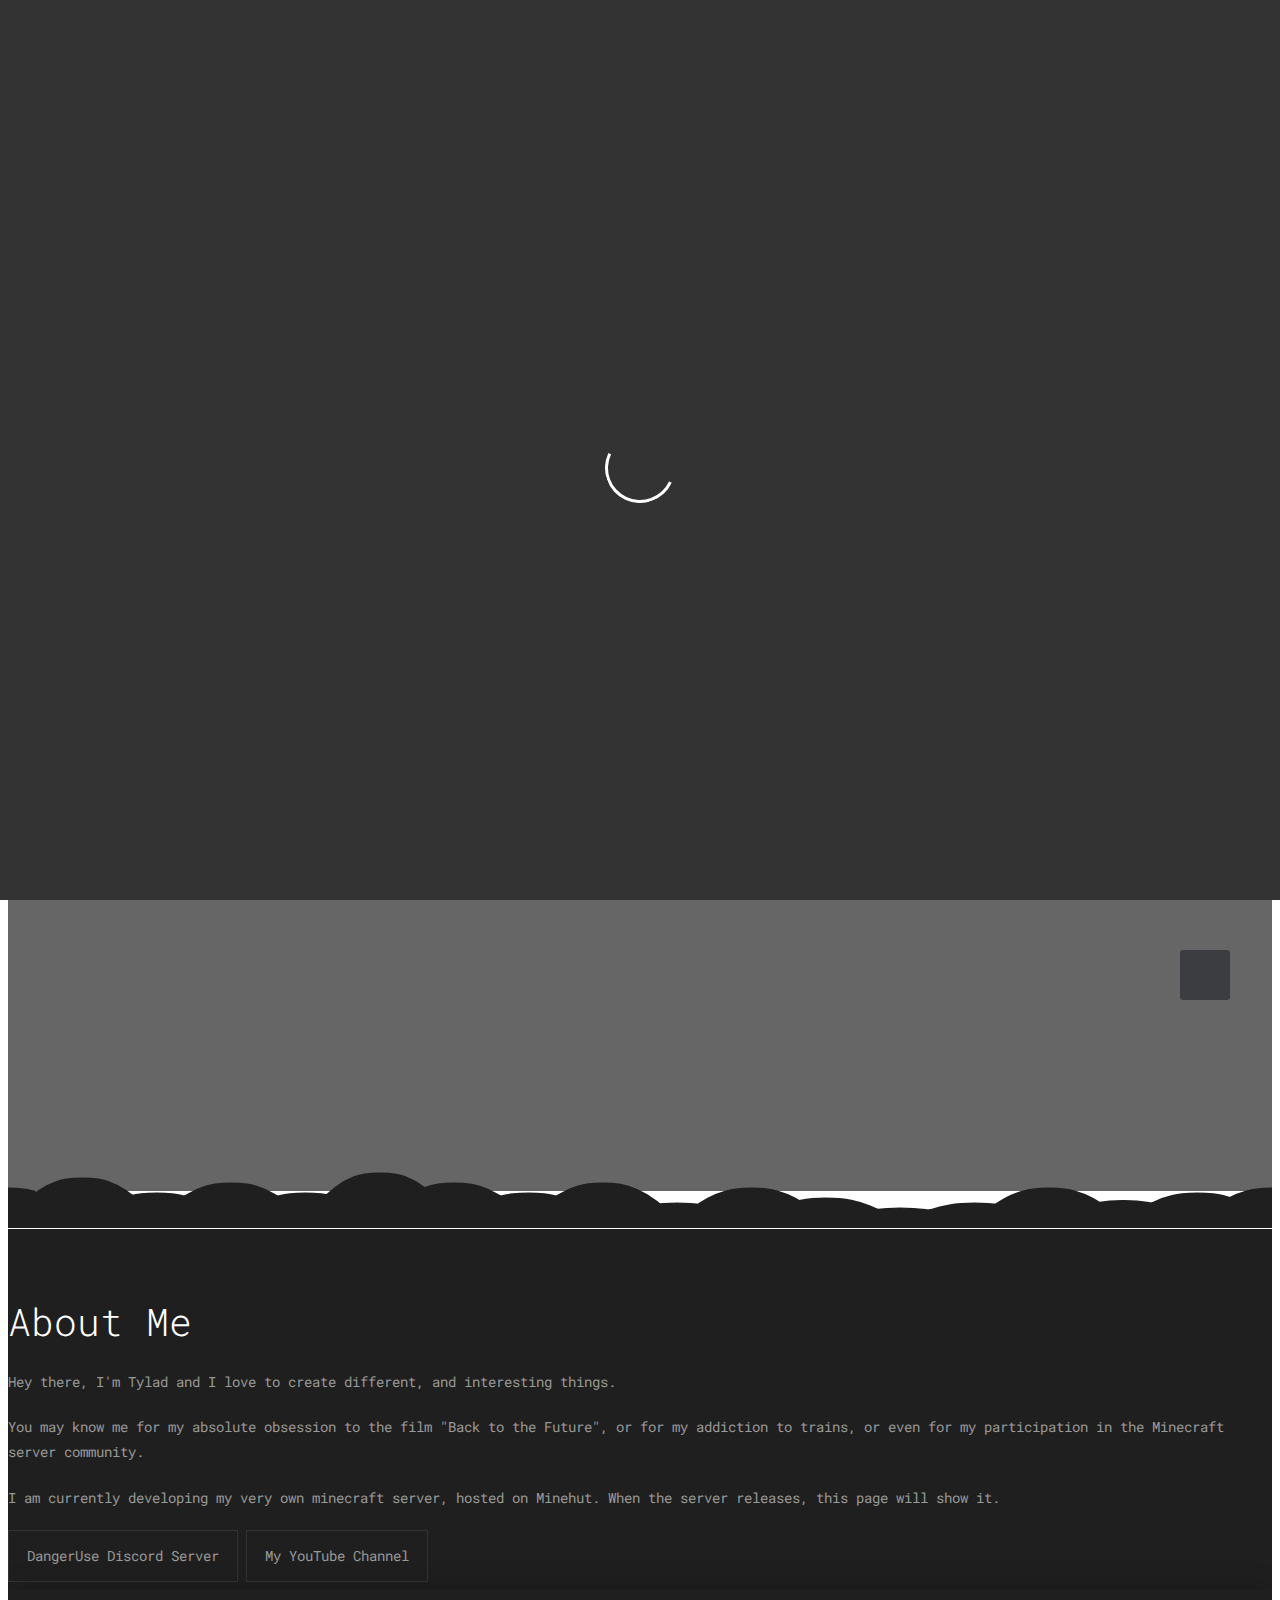
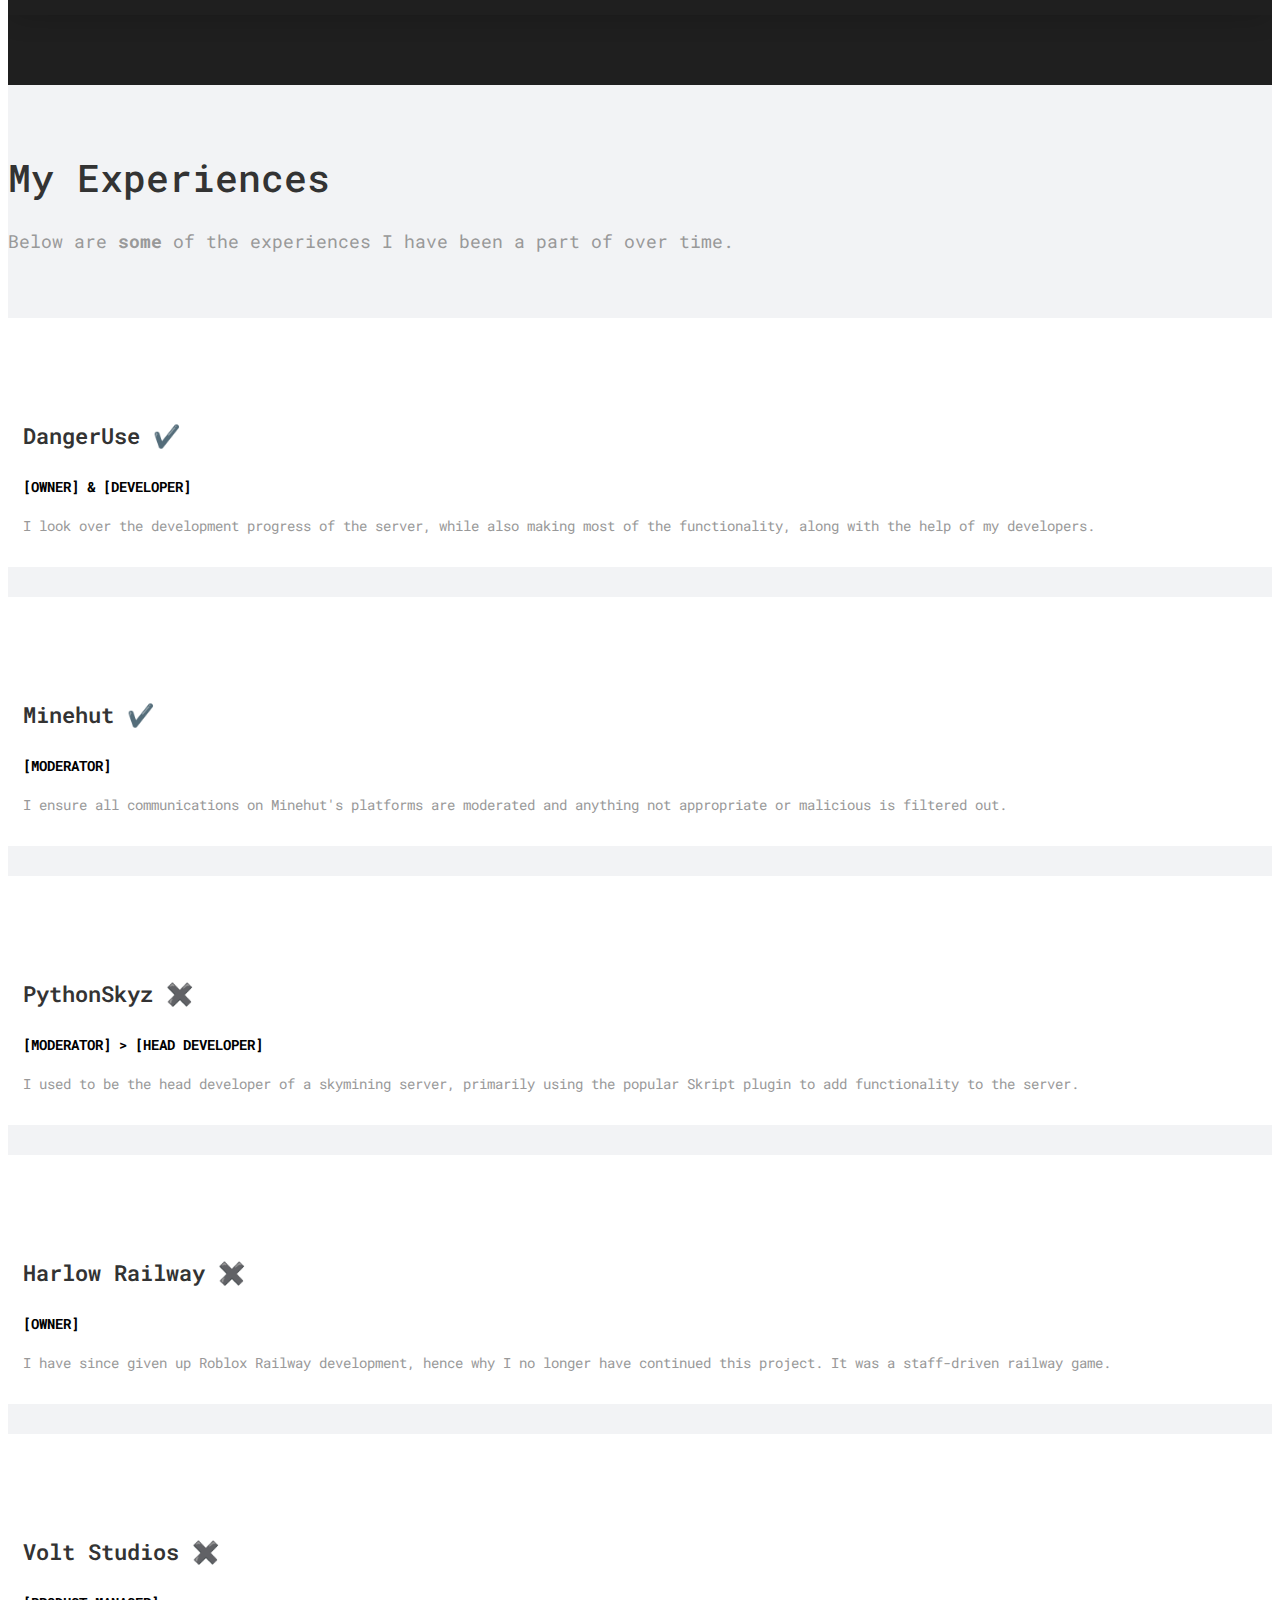
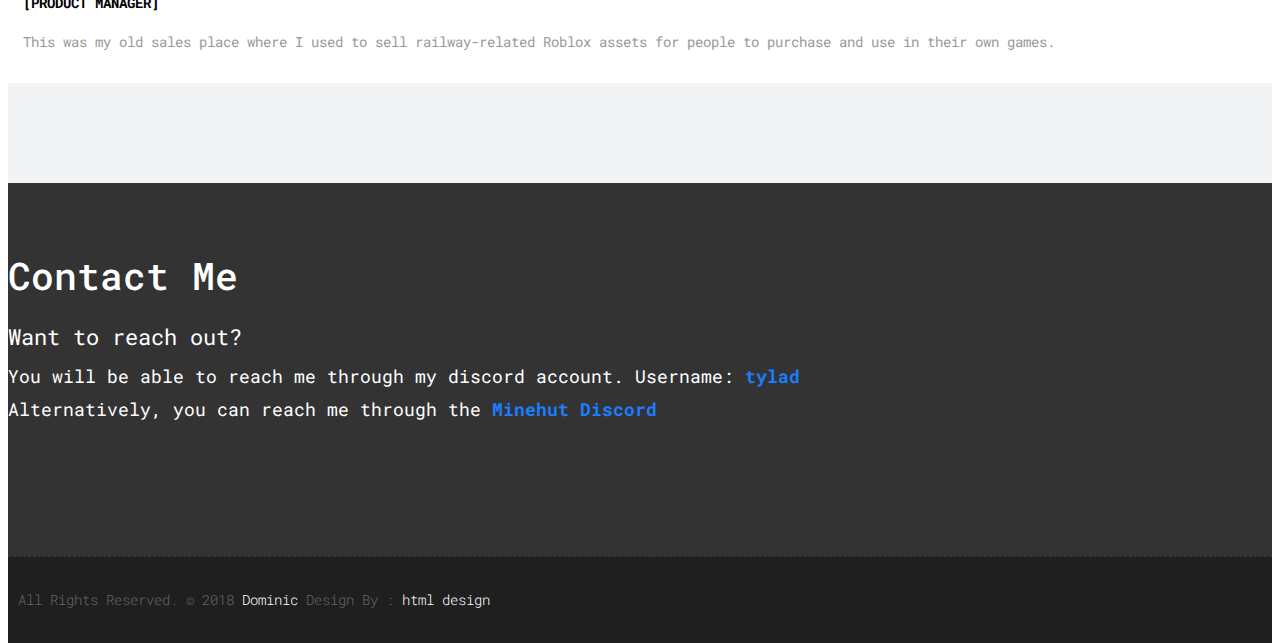
==== index.html @ 05f2e29e "Initial files" ====
<!DOCTYPE html>
<html lang="en">

    <!-- Basic -->
    <meta charset="utf-8">
    <meta http-equiv="X-UA-Compatible" content="IE=edge">   
   
    <!-- Mobile Metas -->
    <meta name="viewport" content="width=device-width, minimum-scale=1.0, maximum-scale=1.0, user-scalable=no">
 
     <!-- Site Metas -->
    <title>tylad.me</title>  
    <meta name="keywords" content="">
    <meta name="description" content="">
    <meta name="author" content="">

    <!-- Site Icons -->
    <link rel="shortcut icon" href="images/favicon.ico" type="image/x-icon" />
    <link rel="apple-touch-icon" href="images/apple-touch-icon.png">

    <!-- Bootstrap CSS -->
    <link rel="stylesheet" href="css/bootstrap.min.css">
    <!-- Site CSS -->
    <link rel="stylesheet" href="style.css">
    <!-- Responsive CSS -->
    <link rel="stylesheet" href="css/responsive.css">
    <!-- Custom CSS -->
    <link rel="stylesheet" href="css/custom.css">
	<script src="js/modernizr.js"></script> <!-- Modernizr -->

    <!--[if lt IE 9]>
      <script src="https://oss.maxcdn.com/libs/html5shiv/3.7.0/html5shiv.js"></script>
      <script src="https://oss.maxcdn.com/libs/respond.js/1.4.2/respond.min.js"></script>
    <![endif]-->

</head>
<body id="page-top" class="politics_version">

    <!-- LOADER -->
    <div id="preloader">
        <div id="main-ld">
			<div id="loader"></div>  
		</div>
    </div><!-- end loader -->
    <!-- END LOADER -->
	
    <!-- Navigation -->
    <nav class="navbar navbar-expand-lg navbar-dark fixed-top" id="mainNav">
      <div class="container">
        <a class="navbar-brand js-scroll-trigger" href="#page-top">
			<img class="img-fluid" src="images/logo.png" alt="" height="200" width="100"/>
		</a>
        <button class="navbar-toggler navbar-toggler-right" type="button" data-toggle="collapse" data-target="#navbarResponsive" aria-controls="navbarResponsive" aria-expanded="false" aria-label="Toggle navigation">
          Menu
          <i class="fa fa-bars"></i>
        </button>
        <div class="collapse navbar-collapse" id="navbarResponsive">
          <ul class="navbar-nav text-uppercase ml-auto">
            <li class="nav-item">
              <a class="nav-link js-scroll-trigger active" href="#home">Home</a>
            </li>
            <li class="nav-item">
              <a class="nav-link js-scroll-trigger" href="#about">About Me</a>
            </li>
            <li class="nav-item">
                <a class="nav-link js-scroll-trigger" href="#experiences">Experiences</a>
              </li>
          </ul>
        </div>
      </div>
    </nav>
	
	<section id="home" class="main-banner parallaxie" style="background: url('uploads/banner-01.png')">
		<div class="heading">
			<h1>my name is tylad</h1>
			<p>
                <span style="color: lightcoral;">[OWNER] - DangerUse</span>
                <span style="color: yellow;"><br>[MODERATOR] - Minehut</span>
            </p>
			<h3 class="cd-headline clip is-full-width">
				<span>I'm a </span>
				<span class="cd-words-wrapper">
					<b class="is-visible">Skript Developer</b>
					<b>Roblox Developer</b>
					<b>Graphic Designer</b>
				</span>
			</h3>
		</div>
	</section>

	<svg id="clouds" class="hidden-xs" xmlns="http://www.w3.org/2000/svg" version="1.1" width="100%" height="100" viewBox="0 0 85 100" preserveAspectRatio="none">
        <path d="M-5 100 Q 0 20 5 100 Z
            M0 100 Q 5 0 10 100
            M5 100 Q 10 30 15 100
            M10 100 Q 15 10 20 100
            M15 100 Q 20 30 25 100
            M20 100 Q 25 -10 30 100
            M25 100 Q 30 10 35 100
            M30 100 Q 35 30 40 100
            M35 100 Q 40 10 45 100
            M40 100 Q 45 50 50 100
            M45 100 Q 50 20 55 100
            M50 100 Q 55 40 60 100
            M55 100 Q 60 60 65 100
            M60 100 Q 65 50 70 100
            M65 100 Q 70 20 75 100
            M70 100 Q 75 45 80 100
            M75 100 Q 80 30 85 100
            M80 100 Q 85 20 90 100
            M85 100 Q 90 50 95 100
            M90 100 Q 95 25 100 100
            M95 100 Q 100 15 105 100 Z">
        </path>
    </svg>

    <div id="about" class="section wb">
        <div class="container">
            <div class="row">
                <div class="col-md-6">
                    <div class="message-box">                        
                        <h2 style="color: white;">About Me</h2>
                        <p>Hey there, I'm Tylad and I love to create different, and interesting things.</p>
						<p>You may know me for my absolute obsession to the film "Back to the Future", or for my addiction to trains, or even for my participation in the Minecraft server community.</p>
                        <p>I am currently developing my very own minecraft server, hosted on <a href="https://minehut.com/" target="_blank" style="color:#999;">Minehut</a>. When the server releases, this page will show it.</p>

                        <a href="https://discord.gg/zKbRmXbQv9" class="sim-btn btn-hover-new" data-text="discord.gg/zKbRmXbQv9"><span style="color: #999;">DangerUse Discord Server</span></a>
                        <a href="https://youtube.com/tylad" class="sim-btn btn-hover-new" data-text="youtube.com/tylad"><span style="color: #999;">My YouTube Channel</span></a>
                    </div><!-- end messagebox -->
                </div><!-- end col -->

                <div class="col-md-6">
                    <div class="right-box-pro wow fadeIn">
                        <img src="uploads/about_04.png" alt="" class="img-fluid img-rounded">
                    </div><!-- end media -->
                </div><!-- end col -->
            </div><!-- end row -->
        </div><!-- end container -->
    </div><!-- end section -->
	
    <div id="experiences" class="section lb">
        <div class="container">
            <div class="section-title text-left">
                <h3>My Experiences</h3>
                <p>Below are <b>some</b> of the experiences I have been a part of over time.</p>
            </div><!-- end title -->

            <div class="row">
				<div class="col-md-4">
                    <div class="services-inner-box">
                        <div class="ser-icon">
							<i class="flaticon-seo"></i>
						</div>
						<h2>DangerUse ✔️</h2>
						<p style="color: #000;"><b>[OWNER] & [DEVELOPER]</b></p>
                        <p>I look over the development progress of the server, while also making most of the functionality, along with the help of my developers.</p>
					</div>
                </div><!-- end col -->
                <div class="col-md-4">
                    <div class="services-inner-box">
						<div class="ser-icon">
							<i class="flaticon-discuss-issue"></i>
						</div>
						<h2>Minehut ✔️</h2>
						<p style="color: #000;"><b>[MODERATOR]</b></p>
                        <p>I ensure all communications on Minehut's platforms are moderated and anything not appropriate or malicious is filtered out.</p>
					</div>
                </div><!-- end col -->
				<div class="col-md-4">
                    <div class="services-inner-box">
						<div class="ser-icon">
							<i class="flaticon-process"></i>
						</div>
						<h2>PythonSkyz ✖️</h2>
						<p style="color: #000;"><b>[MODERATOR] > [HEAD DEVELOPER]</b></p>
                        <p>I used to be the head developer of a skymining server, primarily using the popular Skript plugin to add functionality to the server.</p>
					</div>
                </div><!-- end col -->
				<div class="col-md-4">
                    <div class="services-inner-box">
						<div class="ser-icon">
							<i class="flaticon-idea-1"></i>
						</div>
						<h2>Harlow Railway ✖️</h2>
						<p style="color: #000;"><b>[OWNER]</b></p>
                        <p>I have since given up Roblox Railway development, hence why I no longer have continued this project. It was a staff-driven railway game.</p>
					</div>
                </div><!-- end col -->
                <div class="col-md-4">
                    <div class="services-inner-box">
						<div class="ser-icon">
							<i class="flaticon-idea"></i>
						</div>
						<h2>Volt Studios ✖️</h2>
						<p style="color: #000;"><b>[PRODUCT MANAGER]</b></p>
                        <p>This was my old sales place where I used to sell railway-related Roblox assets for people to purchase and use in their own games.</p>
					</div>
                </div><!-- end col -->
            </div><!-- end row -->
        </div><!-- end container -->
    </div><!-- end section -->

    <div id="contact" class="section db">
        <div class="container">
            <div class="section-title text-left">
                <h3>Contact Me</h3>
                <h2 style="color: #fff;">Want to reach out?</h2>
                <p>
                    You will be able to reach me through my discord account. Username: <b style="color: #1c7eff;">tylad</b>
                    <br>Alternatively, you can reach me through the <a href="https://discord.gg/minehut" style="color: #1c7eff;"><b>Minehut Discord</b></a>
                </p>
            </div><!-- end title -->

            <!-- <div class="row">
                <div class="col-md-12">
                    <div class="contact_form">
                        <div id="message"></div>
                        <form id="contactForm" name="sentMessage" novalidate="novalidate">
							<div class="row">
								<div class="col-md-6">
									<div class="form-group">
										<input class="form-control" id="name" type="text" placeholder="Your Name" required="required" data-validation-required-message="Please enter your name.">
										<p class="help-block text-danger"></p>
									</div>
									<div class="form-group">
										<input class="form-control" id="email" type="email" placeholder="Your Email" required="required" data-validation-required-message="Please enter your email address.">
										<p class="help-block text-danger"></p>
									</div>
									<div class="form-group">
										<input class="form-control" id="phone" type="tel" placeholder="Your Phone" required="required" data-validation-required-message="Please enter your phone number.">
										<p class="help-block text-danger"></p>
									</div>
								</div>
								<div class="col-md-6">
									<div class="form-group">
										<textarea class="form-control" id="message" placeholder="Your Message" required="required" data-validation-required-message="Please enter a message."></textarea>
										<p class="help-block text-danger"></p>
									</div>
								</div>
								<div class="clearfix"></div>
								<div class="col-lg-12 text-center">
									<div id="success"></div>
									<button id="sendMessageButton" class="sim-btn btn-hover-new" data-text="Send Message" type="submit">Send Message</button>
								</div>
							</div>
						</form>
                    </div>
                </div>
            </div>end row -->
        </div><!-- end container -->
    </div><!-- end section -->

    <div class="copyrights">
        <div class="container">
            <div class="footer-distributed">
                <div class="footer-left">
                    <p class="footer-company-name">All Rights Reserved. &copy; 2018 <a href="#">Dominic</a> Design By : 
					<a href="https://html.design/">html design</a></p>
                </div>
            </div>
        </div><!-- end container -->
    </div><!-- end copyrights -->

    <a href="#" id="scroll-to-top" class="dmtop global-radius"><i class="fa fa-angle-up"></i></a>

    <!-- ALL JS FILES -->
    <script src="js/all.js"></script>
	<!-- Camera Slider -->
	<script src="js/jquery.mobile.customized.min.js"></script>
	<script src="js/jquery.easing.1.3.js"></script> 
	<script src="js/parallaxie.js"></script>
	<script src="js/headline.js"></script>
	<!-- Contact form JavaScript -->
    <script src="js/jqBootstrapValidation.js"></script>
    <script src="js/contact_me.js"></script>
    <!-- ALL PLUGINS -->
    <script src="js/custom.js"></script>
    <script src="js/jquery.vide.js"></script>

</body>
</html>
---- style.css ----
/*------------------------------------------------------------------
    Version: 1.0
-------------------------------------------------------------------*/

/*------------------------------------------------------------------
    IMPORT FONTS
-------------------------------------------------------------------*/

@import url('https://fonts.googleapis.com/css?family=Roboto+Mono:300,400,500,700');

/*------------------------------------------------------------------
    IMPORT FILES
-------------------------------------------------------------------*/

@import url(css/animate.css);
@import url(css/camera.css);
@import url(css/flaticon.css);
@import url(css/prettyPhoto.css);
@import url(css/owl.carousel.css);
@import url(css/font-awesome.min.css);

/*------------------------------------------------------------------
    SKELETON
-------------------------------------------------------------------*/

body {
    color: #999999;
    font-size: 14px;
    font-family: 'Roboto Mono', monospace;
    line-height: 1.80857;
}

html, body{
	height: 100%;
}

body.demos .section {
    background: url(images/bg.png) repeat top center #f2f3f5;
}

body.demos .section-title img {
    max-width: 280px;
    display: block;
    margin: 10px auto;
}

body.demos .service-widget h3 {
    border-bottom: 1px solid #ededed;
    font-size: 18px;
    padding: 20px 0;
    background-color: #ffffff;
}

body.demos .service-widget {
    margin: 0 0 30px;
    padding: 30px;
    background-color: #fff
}

body.demos .container-fluid {
    max-width: 1080px
}

a {
    color: #1f1f1f;
    text-decoration: none !important;
    outline: none !important;
    -webkit-transition: all .3s ease-in-out;
    -moz-transition: all .3s ease-in-out;
    -ms-transition: all .3s ease-in-out;
    -o-transition: all .3s ease-in-out;
    transition: all .3s ease-in-out;
}

h1,
h2,
h3,
h4,
h5,
h6 {
    letter-spacing: 0;
    font-weight: normal;
    position: relative;
    padding: 0 0 10px 0;
    font-weight: normal;
    line-height: 120% !important;
    color: #333333;
    margin: 0
}

h1 {
    font-size: 24px
}

h2 {
    font-size: 22px
}

h3 {
    font-size: 18px
}

h4 {
    font-size: 16px
}

h5 {
    font-size: 14px
}

h6 {
    font-size: 13px
}

h1 a,
h2 a,
h3 a,
h4 a,
h5 a,
h6 a {
    color: #212121;
    text-decoration: none!important;
    opacity: 1
}

h1 a:hover,
h2 a:hover,
h3 a:hover,
h4 a:hover,
h5 a:hover,
h6 a:hover {
    opacity: .8
}

a {
    color: #222222;
    text-decoration: none;
    outline: none;
}

a,
.btn {
    text-decoration: none !important;
    outline: none !important;
    -webkit-transition: all .3s ease-in-out;
    -moz-transition: all .3s ease-in-out;
    -ms-transition: all .3s ease-in-out;
    -o-transition: all .3s ease-in-out;
    transition: all .3s ease-in-out;
}

.btn-custom {
    margin-top: 20px;
    background-color: transparent !important;
    border: 2px solid #ddd;
    padding: 12px 40px;
    font-size: 16px;
}

.lead {
    font-size: 18px;
    line-height: 30px;
    color: #767676;
    margin: 0;
    padding: 0;
}

blockquote {
    margin: 20px 0 20px;
    padding: 30px;
}

ul, li, ol{
	margin: 0px;
	list-style: none;
	padding: 0px;
}


/*------------------------------------------------------------------
    WP CORE
-------------------------------------------------------------------*/

.first {
    clear: both
}

.last {
    margin-right: 0
}

.alignnone {
    margin: 5px 20px 20px 0;
}

.aligncenter,
div.aligncenter {
    display: block;
    margin: 5px auto 5px auto;
}

.alignright {
    float: right;
    margin: 10px 0 20px 20px;
}

.alignleft {
    float: left;
    margin: 10px 20px 20px 0;
}

a img.alignright {
    float: right;
    margin: 10px 0 20px 20px;
}

a img.alignnone {
    margin: 10px 20px 20px 0;
}

a img.alignleft {
    float: left;
    margin: 10px 20px 20px 0;
}

a img.aligncenter {
    display: block;
    margin-left: auto;
    margin-right: auto
}

.wp-caption {
    background: #fff;
    border: 1px solid #f0f0f0;
    max-width: 96%;
    /* Image does not overflow the content area */
    padding: 5px 3px 10px;
    text-align: center;
}

.wp-caption.alignnone {
    margin: 5px 20px 20px 0;
}

.wp-caption.alignleft {
    margin: 5px 20px 20px 0;
}

.wp-caption.alignright {
    margin: 5px 0 20px 20px;
}

.wp-caption img {
    border: 0 none;
    height: auto;
    margin: 0;
    max-width: 98.5%;
    padding: 0;
    width: auto;
}

.wp-caption p.wp-caption-text {
    font-size: 11px;
    line-height: 17px;
    margin: 0;
    padding: 0 4px 5px;
}


/* Text meant only for screen readers. */

.screen-reader-text {
    clip: rect(1px, 1px, 1px, 1px);
    position: absolute !important;
    height: 1px;
    width: 1px;
    overflow: hidden;
}

.screen-reader-text:focus {
    background-color: #f1f1f1;
    border-radius: 3px;
    box-shadow: 0 0 2px 2px rgba(0, 0, 0, 0.6);
    clip: auto !important;
    color: #21759b;
    display: block;
    font-size: 14px;
    font-size: 0.875rem;
    font-weight: bold;
    height: auto;
    left: 5px;
    line-height: normal;
    padding: 15px 23px 14px;
    text-decoration: none;
    top: 5px;
    width: auto;
    z-index: 100000;
    /* Above WP toolbar. */
}


/*------------------------------------------------------------------
    HEADER
-------------------------------------------------------------------*/

.navbar-dark{
	
}

.navbar-dark .navbar-nav .nav-link{
	color: #ffffff;
	letter-spacing: 1px;
	font-size: 14px;
	position: relative;
}
.navbar-dark .navbar-nav .nav-link:hover{
	color: #ffffff;
}
.navbar-dark .navbar-nav .nav-link.active{
	font-weight: 600;
}
.navbar-dark .navbar-nav .nav-link::after {
    content: '';
    width: 0;
    height: 3px;
    background: #ffffff;
    position: absolute;
    bottom: 0;
    left: 0;
	right: 0;
	text-align: center;
	margin: 0 auto;
    border-radius: 0px;
    -webkit-transition: all .5s;
    transition: all .5s;
    z-index: -1;
}
.navbar-dark .navbar-nav .nav-link.active::after {
	width: 50%;
}

/*------------------------------------------------------------------
    SECTIONS
-------------------------------------------------------------------*/

.main-banner{
	height: 100%;
	position: relative;
}

.main-banner{
	display: table;
    width: 100%;
	text-align: center;
}
.main-banner::after {
    content: " ";
    position: absolute;
    top: 0;
    bottom: 0;
    left: 0;
    right: 0;
    background-color: #000;
    z-index: 0;
    opacity: .6;
}
.heading{
	color: #fff;
	display: table-cell;
	vertical-align: middle;
	position: relative;
	z-index: 1;
}
.heading h1{
	color: #ffffff;
	font-weight: 700;
	font-size: 62px;
	text-transform: uppercase;
}
.heading p{
	font-size: 18px;
	padding: 20px 0px;
}

.heading h3{
	color: ffffff;
}

.cd-words-wrapper {
  display: inline-block;
  position: relative;
  text-align: left;
}
.cd-words-wrapper b {
  display: inline-block;
  position: absolute;
  white-space: nowrap;
  left: 0;
  top: 0;
}
.cd-words-wrapper b.is-visible {
  position: relative;
}
.no-js .cd-words-wrapper b {
  opacity: 0;
}
.no-js .cd-words-wrapper b.is-visible {
  opacity: 1;
}

/* -------------------------------- 

xclip 

-------------------------------- */
.cd-headline.clip span {
  display: inline-block;
  padding: .2em 0;
  color: #ffffff;
  font-size: 30px;
}
.cd-headline.clip span b{
	text-transform: uppercase;
}
.cd-headline.clip .cd-words-wrapper {
  overflow: hidden;
  vertical-align: top;
}
.cd-headline.clip .cd-words-wrapper::after {
  /* line */
  content: '';
  position: absolute;
  top: 0;
  right: 0;
  width: 2px;
  height: 100%;
  background-color: #aebcb9;
}
.cd-headline.clip b {
  opacity: 0;
}
.cd-headline.clip b.is-visible {
  opacity: 1;
}


#mainNav.navbar-shrink {
    padding-top: 10px;
    padding-bottom: 10px;
    background-color: #333333;
}

#about{
    margin-top: -0.5%;
}

#clouds{
	margin-top: -5%;
	position: relative;
	z-index: 1;
}
#clouds path {
    fill: #1f1f1f;
    bottom: -10px;
    overflow: hidden;
    stroke: #1f1f1f;
}

.section {
    display: block;
    position: relative;
    overflow: hidden;
    padding: 70px 0;
}

.noover {
    overflow: visible;
}

.noover .btn-dark {
    border: 0 !important;
}

.nopad {
    padding: 0;
}

.nopadtop {
    padding-top: 0;
}

.section.wb {
    background-color: #1f1f1f;
}

.section.lb {
    background-color: #f2f3f5;
}

.section.db {
    background-color: #111111;
}

.section.color1 {
    background-color: #448AFF;
}

.first-section {
    display: block;
    position: relative;
    overflow: hidden;
    padding: 16em 0 13em;
}

.first-section h2 {
    color: #ffffff;
    font-size: 68px;
    font-weight: 300;
    text-transform: capitalize;
    display: block;
    margin: 0;
    padding: 0 0 30px;
    position: relative;
}

.first-section .lead {
    font-size: 21px;
    font-weight: 300;
    padding: 0 0 40px;
    margin: 0;
    line-height: inherit;
    color: #ffffff;
}

.macbookright {
    width: 980px;
    position: absolute;
    right: -15%;
    bottom: -6%;
}

.section-title {
    display: block;
    position: relative;
    margin-bottom: 60px;
}

.section-title p {
    color: #999;
    font-weight: 400;
    font-size: 18px;
    line-height: 33px;
    margin: 0;
}

.section-title h3 {
    font-size: 38px;
    font-weight: 500;
    line-height: 62px;
    margin: 0 0 25px;
    padding: 0;
    text-transform: none;
}

.section.colorsection p,
.section.colorsection h3,
.section.db h3 {
    color: #ffffff;
}



.btn-hover-new{
	color: #333333;
	-webkit-transition: all 0.5s;
	-moz-transition: all 0.5s;
	-o-transition: all 0.5s;
	transition: all 0.5s;
	position: relative;
	border: 1px solid #333333;
	overflow: hidden;
	padding: 0px 18px;
	display: inline-block;
}

.sim-btn{
	line-height: 50px;
	height: 50px;
	text-align: center;
	margin-right: auto;
	margin-left: auto;
	margin-top: 0px;
	cursor: pointer;
}

.btn-hover-new::after {
    content: attr(data-text);
    position: absolute;
    width: 100%;
    height: 100%;
    top: 0;
    left: 0;
    opacity: 0;
    -webkit-transform: translate(-30%, 0);
    transform: translate(-30%, 0);
    -webkit-transition: all 0.3s;
    -moz-transition: all 0.3s;
    -o-transition: all 0.3s;
    transition: all 0.3s;
}

.btn-hover-new span {
    -webkit-transition: all 0.3s;
    -moz-transition: all 0.3s;
    -o-transition: all 0.3s;
    transition: all 0.3s;
}

.btn-hover-new:hover{
	color: #ffffff;
	background-color: #333333;
}
.btn-hover-new:hover > span {
    opacity: 0;
    -webkit-transform: translate(0px,40px);
    transform: translate(0px,40px);
}
.btn-hover-new:hover::after {
    opacity: 1;
    -webkit-transform: translate(0, 0);
    transform: translate(0, 0);
}




.right-box-pro{
	position: relative;
	-webkit-box-shadow: 0px 0px 30px -4px rgba(0, 0, 0, 0.3);
	box-shadow: 0px 0px 30px -4px rgba(0, 0, 0, 0.3);
}
.right-box-pro img{
	position: relative;
	z-index: 2;
}
.right-box-pro::before {
    content: "";
    background: url(images/country-quilt-dark.png);
    width: 100%;
    height: 100%;
    position: absolute;
    bottom: -20px;
    right: -20px;
    z-index: 0;
}



.services-inner-box{
	padding: 15px;
	background: #ffffff;
	margin-bottom: 30px;
}
.ser-icon{
	width: 90px;
	height: 90px;
	text-align: center;
	line-height: 90px;
}
.ser-icon i{
	font-size: 50px;
	color: #333333;
}
.services-inner-box h2{
	font-size: 22px;
	font-weight: 600;
}


/*------------------------------------------------------------------
    PORTFOLIO
-------------------------------------------------------------------*/

.item-h2,
.item-h1 {
    height: 100% !important;
    height: auto !important;
}

.isotope-item {
    z-index: 2;
    padding: 0;
}

.isotope-hidden.isotope-item {
    pointer-events: none;
    z-index: 1;
}

.isotope,
.isotope .isotope-item {
    /* change duration value to whatever you like */
    -webkit-transition-duration: 0.8s;
    -moz-transition-duration: 0.8s;
    transition-duration: 0.8s;
}

.isotope {
    -webkit-transition-property: height, width;
    -moz-transition-property: height, width;
    transition-property: height, width;
}

.isotope .isotope-item {
    -webkit-transition-property: -webkit-transform, opacity;
    -moz-transition-property: -moz-transform, opacity;
    transition-property: transform, opacity;
}

.portfolio-filter ul {
    padding: 0;
    z-index: 2;
    display: block;
    position: relative;
    margin: 0;
}

.portfolio-filter ul li {
    border-radius: 0;
    display: inline-block;
    margin: 0 5px 0 0;
    text-decoration: none;
    text-transform: uppercase;
    vertical-align: middle;
}

.portfolio-filter ul li:last-child:after {
    content: "";
}

.portfolio-filter ul li .btn-dark {
    box-shadow: none;
    background-color: transparent;
    border: 1px solid #e6e7e6 !important;
    color: #1f1f1f;
    font-weight: 400;
    font-size: 13px;
    padding: 10px 30px;
}

.da-thumbs {
    list-style: none;
    position: relative;
    padding: 0;
}

.da-thumbs .pitem {
    margin: 0;
    padding: 15px;
    position: relative;
}

.da-thumbs .pitem a,
.da-thumbs .pitem a img {
    display: block;
    position: relative;
}

.da-thumbs .pitem a {
    overflow: hidden;
}

.da-thumbs .pitem a div {
    position: absolute;
    background-color: rgba(0, 0, 0, 0.8);
    width: 100%;
    height: 100%;
}

.da-thumbs .pitem a div h3 {
    display: block;
    color: #ffffff;
    font-size: 20px;
    padding: 30px 15px;
    text-transform: capitalize;
    font-weight: normal;
}

.da-thumbs .pitem a div h3 small {
    display: block;
    color: #ffffff;
    margin-top: 5px;
    font-size: 13px;
    font-weight: 300;
}

.da-thumbs .pitem a div i {
    background-color: #1f1f1f;
    position: absolute;
    color: #ffffff !important;
    bottom: 0;
    font-size: 15px;
    z-index: 12;
    right: 0;
    width: 40px;
    height: 40px;
    line-height: 40px;
    text-align: center;
}


/*------------------------------------------------------------------
    TESTIMONIALS
-------------------------------------------------------------------*/

.logos img {
    margin: auto;
    display: block;
    text-align: center;
    width: 100%;
    opacity: 0.3;
}

.logos img:hover {
    opacity: 0.5;
}

.desc h3 i {
    color: #cccccc;
    font-size: 37px;
    vertical-align: middle;
    margin-right: 12px;
}

.desc {
    padding: 30px;
    position: relative;
    background: #000;
    border: 1px solid #111111;
}

.testi-meta {
    display: block;
    margin-top: 20px;
}

.testimonial h4 {
    font-size: 18px;
    color: #333333;
    padding: 13px 0 0;
}

.testimonial img {
    max-width: 55px;
}

.testimonial small {
    margin-top: 7px;
    font-size: 16px;
    display: block;
}

.testimonial {
    background-color: transparent;
}

.testimonial h3 {
    padding: 0 0 10px;
    font-size: 20px;
    font-weight: 600;
	color: #ffffff;
}

.testimonial small,
.testimonial .lead {
    background-color: transparent;
    color: #aaa;
    display: block;
    font-size: 16px;
    font-style: normal;
    line-height: 30px;
    margin: 0;
    padding: 0;
    position: relative;
}

.testimonial p:after {
    display: none;
}


/*------------------------------------------------------------------
    PRICING TABLES
-------------------------------------------------------------------*/

.pricing-table {
    margin: 50px 0 0 0;
    background: #fff;
    box-shadow: 0 5px 14px rgba(0, 0, 0, 0.1);
}

.pricing-table i {
    width: 30px;
    color: #c2c2c2;
    display: inline-block;
    margin-right: 10px;
    padding-right: 5px;
    border-right: 1px solid #ececec;
}

.pricing-table .btn-dark {
    padding: 10px 24px;
    font-size: 15px;
}

.pricing-table strong {
    font-weight: 600;
    margin-right: 6px;
    color: #1f1f1f;
}

.pricing-table-header {
    padding: 30px 0 25px 0;
    background: #ffffff;
}

.pricing-table-header h2 {
    font-size: 31px;
    margin: 0;
    padding: 0;
    font-weight: 300;
}

.pricing-table-header h3 {
    font-size: 15px;
    font-weight: 600;
    color: #aaaaaa;
    margin-top: 10px;
    text-transform: uppercase;
}

.pricing-table-space {
    height: 10px;
}

.pricing-table-text {
    margin: 15px 30px 0 30px;
    padding: 0 10px 15px 10px;
    border-bottom: 1px solid #ececec;
    font-weight: 300;
    line-height: 30px;
    color: #c2c2c2;
    font-size: 16px;
}

.pricing-table-text p {
    font-weight: 400;
}

.pricing-table-features {
    margin: 15px 30px 0 30px;
    padding: 0 10px 15px 30px;
    border-bottom: 1px solid #ececec;
    text-align: left;
    line-height: 30px;
    font-size: 16px;
    color: #c2c2c2;
}

.pricing-table-highlighted h3,
.pricing-table-highlighted h2 {
    color: #ffffff !important;
}

.pricing-table-sign-up {
    margin-top: 25px;
    padding-bottom: 30px;
}


/* Highlighted table */

.pricing-table-highlighted {
    margin-top: 0;
}

.m130 {
    margin-top: 130px;
}

.nav-pills {
    border: 1px solid #e1e1e1;
}

.nav-pills > li {
    width: 50%;
    padding: 10px;
    float: left;
    margin: 0 !important;
}

.nav-pills > li > a {
    margin: 0!important;
    text-align: center;
    background-color: #f4f4f4;
}


/*------------------------------------------------------------------
    ICON BOXES
-------------------------------------------------------------------*/

.icon-wrapper {
    position: relative;
    cursor: pointer;
    display: block;
    z-index: 1;
}

.icon-wrapper i {
    width: 75px;
    height: 75px;
    text-align: center;
    line-height: 75px;
    font-size: 28px;
    background-color: #f2f3f5;
    color: #1f1f1f;
    margin-top: 0;
}

.small-icons.icon-wrapper:hover i,
.small-icons.icon-wrapper:hover i:hover,
.small-icons.icon-wrapper i {
    width: auto !important;
    height: auto !important;
    line-height: 1 !important;
    padding: 0 !important;
    color: #e3e3e3 !important;
    background-color: transparent !important;
    background: none !important;
    margin-right: 10px !important;
    vertical-align: middle;
    font-size: 24px !important;
}

.small-icons.icon-wrapper h3 {
    font-size: 18px;
    padding-bottom: 5px;
}

.small-icons.icon-wrapper p {
    padding: 0;
    margin: 0;
}

.icon-wrapper h3 {
    font-size: 21px;
    padding: 0 0 15px;
    margin: 0;
}

.icon-wrapper p {
    margin-bottom: 0;
    padding-left: 95px;
}

.icon-wrapper p small {
    display: block;
    color: #999;
    margin-top: 10px;
    text-transform: none;
    font-weight: 600;
    font-size: 16px;
}

.icon-wrapper p small:after {
    content: "\f105";
    font-family: FontAwesome;
    margin-left: 5px;
    font-size: 11px;
}


/*------------------------------------------------------------------
    MESSAGE BOXES
-------------------------------------------------------------------*/

.event_dit{
	margin-top: 20px;
}
.event_dit ul {
	float: left;
	width: 100%;
	padding-bottom: 15px;
	margin-bottom: 0px;
	position: relative;
	line-height: 12px;
}
.event_dit ul li{
	float: left;
	position: relative;
}

.event_dit ul li a{
	padding: 0px 5px;
	font-size: 14px;
	line-height: 25px;
	transition: all 0.3s ease-in-out;
	-webkit-transition: all 0.3s ease-in-out;
	-moz-transition: all 0.3s ease-in-out;
	-o-transition: all 0.3s ease-in-out;
	-moz-transition: all 0.3s ease-in-out;
}

.event_dit ul li a:hover{
	color: #333333;
}

.service-widget h3 {
    font-size: 21px;
    color: #ffffff;
    padding: 20px 0 12px;
    margin: 0;
}

.participate-wrap figure{
	overflow: hidden;
	position: relative;
}
.participate-wrap figure::before{
	background-color: #333333;
	content: "";
	position: absolute;
	border-radius: 100%;
	top: 0px;
	left: 0px;
	right: 0px;
	bottom: 0px;
	margin: auto;
	width: 0px;
	height: 0px;
	opacity: 0.7;
	transition: all 0.3s ease-in-out;
	-webkit-transition: all 0.3s ease-in-out;
	-moz-transition: all 0.3s ease-in-out;
	-o-transition: all 0.3s ease-in-out;
	-moz-transition: all 0.3s ease-in-out;
}

.participate-wrap figure figcaption{
	position: absolute;
	width: 100%;
	top: 0px;
	text-align: center;
	margin-top: -20px;
	opacity: 0;
	transition: all 0.3s ease-in-out;
	-webkit-transition: all 0.3s ease-in-out;
	-moz-transition: all 0.3s ease-in-out;
	-o-transition: all 0.3s ease-in-out;
	-moz-transition: all 0.3s ease-in-out;
}

.participate-wrap figure figcaption .global-radius{
	background: #ffffff;
	width: 38px;
	height: 38px;
	display: inline-block;
	text-align: center;
	line-height: 38px;
}

.participate-wrap:hover figure::before{
	width: 100%;
	height: 100%;
	border-radius: 0px;
}

.participate-wrap:hover figure figcaption {
	top: 50%;
	opacity: 1;
}

.service-widget h3 a,
.section.wb .service-widget h3,
.section.lb .service-widget h3 {
    color: #1f1f1f;
}

.service-widget p {
    margin-bottom: 0;
    padding-bottom: 0;
}

.message-box h4 {
    text-transform: uppercase;
    padding: 0;
    margin: 0 0 5px;
    font-weight: 600;
    letter-spacing: 0.5px;
    font-size: 15px;
    color: #999;
}

.message-box h2 {
    font-size: 38px;
    font-weight: 300;
    padding: 0 0 10px;
    margin: 0;
    line-height: 62px;
    margin-top: 0;
    text-transform: none;
}

.message-box p {
    margin-bottom: 20px;
}

.message-box .lead {
    padding-top: 10px;
	font-size: 16px;
	font-style: italic;
	color: #999;
	padding-bottom: 10px;
	padding-left: 15px;
}

.post-media {
    position: relative;
}

.post-media img {
    width: 100%;
}

.post-media_pp{
	overflow: hidden;
	position: relative;
}

.service-widget{
	margin-bottom: 30px;
}

.hover-up{
	background: #076799;
}

.service-widget .post-media_pp .hover-up{
	padding: 30px;
	position: absolute;
	left: 110%;
	width: 100%;
	top: 0;
	height: 100%;
	transition: all .35s ease-in-out;
	opacity: 0;
}
.service-widget .post-media_pp:hover .hover-up{
	opacity: 1;
	left: 0;
}

.section.wb .hover-up h3{
	font-size: 32px;
	color: #ffffff;
}

.section.wb .hover-up p{
	color: #cccccc;
}

.playbutton {
    position: absolute;
    color: #ffffff !important;
    top: 40%;
    font-size: 60px;
    z-index: 12;
    left: 0;
    right: 0;
    text-align: center;
    margin: -20px auto;
}

.hoverbutton {
    background-color: #333333;
    position: absolute;
    color: #ffffff !important;
    top: 70%;
    font-size: 21px;
    z-index: 12;
    left: 0;
    opacity: 0;
    right: 0;
    width: 50px;
    height: 50px;
    line-height: 50px;
    text-align: center;
    margin: -20px auto;
}

.service-widget:hover .hoverbutton {
    opacity: 1;
}

hr.hr1 {
    position: relative;
    margin: 60px 0;
    border: 1px dashed #f2f3f5;
}

hr.hr2 {
    position: relative;
    margin: 17px 0;
    border: 1px dashed #f2f3f5;
}

hr.hr3 {
    position: relative;
    margin: 25px 0 30px 0;
    border: 1px dashed #f2f3f5;
}

hr.invis {
    border-color: transparent;
}

hr.invis1 {
    margin: 10px 0;
    border-color: transparent;
}

.section.parallax hr.hr1 {
    border-color: rgba(255, 255, 255, 0.1);
}

.sep1 {
    display: block;
    position: absolute;
    content: '';
    width: 40px;
    height: 40px;
    bottom: -20px;
    left: 50%;
    margin-left: -14px;
    background-color: #1f1f1f;
    -ms-transform: rotate(45deg);
    -webkit-transform: rotate(45deg);
    transform: rotate(45deg);
    z-index: 1;
}

.sep2 {
    display: block;
    position: absolute;
    content: '';
    width: 40px;
    height: 40px;
    top: -20px;
    left: 50%;
    margin-left: -14px;
    background-color: #1f1f1f;
    -ms-transform: rotate(45deg);
    -webkit-transform: rotate(45deg);
    transform: rotate(45deg);
    z-index: 1;
}


/* Divider Styles */

.divider-wrapper {
    width: 100%;
    box-shadow: 0 5px 14px rgba(0, 0, 0, 0.1);
    height: 540px;
    margin: 0 auto;
    position: relative;
}

.divider-wrapper:hover {
    cursor: none;
}

.divider-bar {
    position: absolute;
    width: 10px;
    left: 50%;
    top: -10px;
    bottom: -15px;
}

.code-wrapper {
    border: 1px solid #ffffff;
    display: block;
    overflow: hidden;
    width: 100%;
    height: 100%;
    position: relative;
    background: url("uploads/code.jpg") no-repeat;
}

.design-wrapper {
    overflow: hidden;
    position: absolute;
    top: 0;
    left: 0;
    right: 0;
    bottom: 0;
    -webkit-transform: translateX(50%);
    transform: translateX(50%);
}

.design-image {
    display: block;
    width: 100%;
    height: 100%;
    position: relative;
    -webkit-transform: translateX(-50%);
    transform: translateX(-50%);
    background: url("uploads/design.jpg") no-repeat;
}

.filter-button-group{
	border: 1px solid #e4e4e4;
	border-radius: 0px;
	margin: 10px 0px;
	display: inline-block;
}

.filter-button-group button.active{
	background: #333333;
	color: #fff;
	box-shadow: 2px 20px 45px 5px rgba(0,0,0,.2);	
}

.filter-button-group button{
	color: #333;
	letter-spacing: 1px;
	text-transform: uppercase;
	font-weight: 600;
	font-size: 14px;
	cursor: pointer;
	background: #fff;
	padding: 12px 40px;
	border: none;
	border-radius: 0px;
}


.gallery-single{
	margin: 30px 15px;;
}

.gallery-single {
	position: relative;
	overflow: hidden;
	-webkit-box-shadow: 0 0 10px #ccc;
	box-shadow: 0 0 10px #ccc;
}

.gallery-list .img-overlay {
    position: absolute;
    top: 10px;
    left: 10px;
    right: 10px;
    bottom: 10px;
    background: rgba(51, 51, 51, 0.80);
    color: #35424C;
    opacity: 0;
    -webkit-transition: all .5s;
    transition: all .5s;
    z-index: 2;
    -webkit-transform: translateY(10px);
    transform: translateY(10px);
}

.gallery-list .gallery-single:hover .img-overlay {
    opacity: 1;
    -webkit-transform: translateY(0);
    transform: translateY(0);
}

.gallery-list .gallery-single:hover .img-overlay .hoverbutton{
	opacity: 1;
	top: 50%;
}


.post-box .date{
	display: inline-block;
	position: absolute;
	top: 15px;
	right: 15px;
	background: #333333;
	color: #fff;
	padding: 10px 15px;
	text-align: center;
}

.post-thumb{
	position: relative;
}

.post-box{
	-webkit-box-shadow: 0px 5px 35px 0px rgba(148, 146, 245, 0.15);
	box-shadow: 0px 5px 35px 0px rgba(148, 146, 245, 0.15);
	background: #ffffff;
}

.post-box:hover .post-thumb::before{
	opacity: .6;
	-webkit-transform: translateY(0);
	transform: translateY(0);
}


.post-box .post-thumb::before{
	content: "";
	position: absolute;
	top: 0;
	right: 0;
	bottom: 0;
	left: 0;
	background-color: rgba(51, 51, 51, 0.80);
	opacity: 0;
	-webkit-transition: all .5s;
	transition: all .5s;
	-webkit-transform: translateY(10px);
	transform: translateY(10px);
}

.post-info{
	padding: 0px 15px 40px 15px;
	background: #ffffff;
	text-align: left;
	margin-top: 40px;
}

.post-info p{
	margin: 0px;
}

.post-info h4{
	font-size: 20px;
	font-weight: 700;
}

.post-info ul{
	display: block;
	text-align: center;
	margin-bottom: 15px;
}
.post-info ul li{
	display: inline-block;
	text-align: center;
}


/*------------------------------------------------------------------
    FEATURES
-------------------------------------------------------------------*/

.customwidget h1 {
    font-size: 44px;
    color: #ffffff;
    padding: 15px 0 25px;
    margin: 0;
    line-height: 1 !important;
    font-weight: 300;
}

.customwidget ul {
    padding: 0;
    display: block;
    margin-bottom: 30px;
}

.customwidget li i {
    margin-right: 5px;
}

.customwidget li {
    color: #ffffff;
    margin-right: 10px;
}

.image-center img {
    position: relative;
    margin: 0 0 -208px;
    z-index: 10;
    padding-right: 30px;
    text-align: center;
}

.customwidget p {
    font-style: italic;
    font-size: 18px;
    padding: 0 0 10px;
}

.img-center img {
    width: 100%;
    box-shadow: 0 5px 14px rgba(0, 0, 0, 0.1);
}

.img-center {
    margin: auto;
}

#features li p {
    margin-bottom: 0;
    padding-bottom: 0;
}

#features li {
    display: table;
    width: 100%;
    margin: 35px 0;
    cursor: pointer;
}

.features-left,
.features-right {
    padding: 0 10px;
}

.features-right li:last-child,
.features-left li:last-child {
    margin-bottom: 0px;
    padding-bottom: 0 !important;
}

.features-right li i,
.features-left li i {
    width: 68px;
    height: 68px;
    line-height: 68px;
    display: table;
    border-radius: 50%;
    font-size: 26px;
    background-color: #f2f3f5;
    margin: 0 auto 22px;
    position: relative;
    text-align: center;
    z-index: 55;
    transition: .4s;
    padding: 0;
}

#features i img {
    display: table;
    margin: 0 auto;
}

.features-left li i:before,
.features-right li i:before {
    text-align: center;
}

.features-right li i .ico-current,
.features-left li i .ico-current {
    opacity: 1;
    transition: .4s;
    visibility: visible;
}

.features-right li i .ico-hover,
.features-left li i .ico-hover {
    opacity: 0;
    transition: .4s;
    visibility: hidden;
    top: 19px;
}

.features-right li:hover .ico-current,
.features-left li:hover .ico-current {
    opacity: 0;
    transition: .4s;
    visibility: hidden;
}

.features-right li:hover .ico-hover,
.features-left li:hover .ico-hover {
    opacity: 1;
    transition: .4s;
    visibility: visible;
}

.features-right i {
    float: left;
}

.fr-inner {
    margin-left: 90px;
}

.features-left i {
    float: right;
}

.fl-inner {
    text-align: right;
    margin-right: 90px;
}

#features h4 {
    text-transform: capitalize;
    margin: 0;
    font-size: 19px;
}


/*------------------------------------------------------------------
    CONTACT
-------------------------------------------------------------------*/

.bootstrap-select {
    width: 100% \0;
    /*IE9 and below*/
}

.bootstrap-select > .dropdown-toggle {
    width: 100%;
    padding-right: 25px;
}

.has-error .bootstrap-select .dropdown-toggle,
.error .bootstrap-select .dropdown-toggle {
    border-color: #b94a48;
}

.bootstrap-select.fit-width {
    width: auto !important;
}

.bootstrap-select:not([class*="col-"]):not([class*="form-control"]):not(.input-group-btn) {
    width: 100%;
}

.bootstrap-select .dropdown-toggle:focus {
    outline: thin dotted #333333 !important;
    outline: 5px auto -webkit-focus-ring-color !important;
    outline-offset: -2px;
}

.bootstrap-select.form-control {
    margin-bottom: 0;
    padding: 0;
    border: none;
}

.bootstrap-select.form-control:not([class*="col-"]) {
    width: 100%;
}

.bootstrap-select.form-control.input-group-btn {
    z-index: auto;
}

.bootstrap-select.btn-group:not(.input-group-btn),
.bootstrap-select.btn-group[class*="col-"] {
    float: none;
    display: inline-block;
    margin-left: 0;
}

.bootstrap-select.btn-group.dropdown-menu-right,
.bootstrap-select.btn-group[class*="col-"].dropdown-menu-right,
.row .bootstrap-select.btn-group[class*="col-"].dropdown-menu-right {
    float: right;
}

.form-inline .bootstrap-select.btn-group,
.form-horizontal .bootstrap-select.btn-group,
.form-group .bootstrap-select.btn-group {
    margin-bottom: 0;
}

.form-group-lg .bootstrap-select.btn-group.form-control,
.form-group-sm .bootstrap-select.btn-group.form-control {
    padding: 0;
}

.form-inline .bootstrap-select.btn-group .form-control {
    width: 100%;
}

.bootstrap-select.btn-group.disabled,
.bootstrap-select.btn-group > .disabled {
    cursor: not-allowed;
}

.bootstrap-select.btn-group.disabled:focus,
.bootstrap-select.btn-group > .disabled:focus {
    outline: none !important;
}

.bootstrap-select.btn-group .dropdown-toggle .filter-option {
    display: inline-block;
    overflow: hidden;
    width: 100%;
    text-align: left;
}

.bootstrap-select.btn-group .dropdown-toggle .fa-angle-down {
    position: absolute;
    top: 30% !important;
    right: -5px;
    vertical-align: middle;
}

.bootstrap-select.btn-group[class*="col-"] .dropdown-toggle {
    width: 100%;
}

.bootstrap-select.btn-group .dropdown-menu {
    border: 1px solid #ededed;
    box-shadow: none;
    box-sizing: border-box;
    min-width: 100%;
    padding: 20px 10px;
    z-index: 1035;
}

.dropdown-menu > li > a {
    background-color: transparent !important;
    color: #bcbcbc !important;
    font-size: 15px;
    padding: 10px 20px;
}

.bootstrap-select.btn-group .dropdown-menu.inner {
    position: static;
    float: none;
    border: 0;
    padding: 0;
    margin: 0;
    border-radius: 0;
    -webkit-box-shadow: none;
    box-shadow: none;
}

.bootstrap-select.btn-group .dropdown-menu li {
    position: relative;
}

.bootstrap-select.btn-group .dropdown-menu li.active small {
    color: #fff;
}

.bootstrap-select.btn-group .dropdown-menu li.disabled a {
    cursor: not-allowed;
}

.bootstrap-select.btn-group .dropdown-menu li a {
    cursor: pointer;
}

.bootstrap-select.btn-group .dropdown-menu li a.opt {
    position: relative;
    padding-left: 2.25em;
}

.bootstrap-select.btn-group .dropdown-menu li a span.check-mark {
    display: none;
}

.bootstrap-select.btn-group .dropdown-menu li a span.text {
    display: inline-block;
}

.bootstrap-select.btn-group .dropdown-menu li small {
    padding-left: 0.5em;
}

.bootstrap-select.btn-group .dropdown-menu .notify {
    position: absolute;
    bottom: 5px;
    width: 96%;
    margin: 0 2%;
    min-height: 26px;
    padding: 3px 5px;
    background: #f5f5f5;
    border: 1px solid #e3e3e3;
    -webkit-box-shadow: inset 0 1px 1px rgba(0, 0, 0, 0.05);
    box-shadow: inset 0 1px 1px rgba(0, 0, 0, 0.05);
    pointer-events: none;
    opacity: 0.9;
    -webkit-box-sizing: border-box;
    -moz-box-sizing: border-box;
    box-sizing: border-box;
}

.bootstrap-select.btn-group .no-results {
    padding: 3px;
    background: #f5f5f5;
    margin: 0 5px;
    white-space: nowrap;
}

.bootstrap-select.btn-group.fit-width .dropdown-toggle .filter-option {
    position: static;
}

.bootstrap-select.btn-group.fit-width .dropdown-toggle .caret {
    position: static;
    top: auto;
    margin-top: 4px;
}

.bootstrap-select.btn-group.show-tick .dropdown-menu li.selected a span.check-mark {
    position: absolute;
    display: inline-block;
    right: 15px;
    margin-top: 5px;
}

.bootstrap-select.btn-group.show-tick .dropdown-menu li a span.text {
    margin-right: 34px;
}

.bootstrap-select.show-menu-arrow.open > .dropdown-toggle {
    z-index: 1036;
}

.bootstrap-select.show-menu-arrow .dropdown-toggle:before {
    content: '';
    border-left: 7px solid transparent;
    border-right: 7px solid transparent;
    border-bottom: 7px solid rgba(204, 204, 204, 0.2);
    position: absolute;
    bottom: -4px;
    left: 9px;
    display: none;
}

.bootstrap-select.show-menu-arrow .dropdown-toggle:after {
    content: '';
    border-left: 6px solid transparent;
    border-right: 6px solid transparent;
    border-bottom: 6px solid white;
    position: absolute;
    bottom: -4px;
    left: 10px;
    display: none;
}

.bootstrap-select.show-menu-arrow.dropup .dropdown-toggle:before {
    bottom: auto;
    top: -3px;
    border-top: 7px solid rgba(204, 204, 204, 0.2);
    border-bottom: 0;
}

.bootstrap-select.show-menu-arrow.dropup .dropdown-toggle:after {
    bottom: auto;
    top: -3px;
    border-top: 6px solid white;
    border-bottom: 0;
}

.bootstrap-select.show-menu-arrow.pull-right .dropdown-toggle:before {
    right: 12px;
    left: auto;
}

.bootstrap-select.show-menu-arrow.pull-right .dropdown-toggle:after {
    right: 13px;
    left: auto;
}

.bootstrap-select.show-menu-arrow.open > .dropdown-toggle:before,
.bootstrap-select.show-menu-arrow.open > .dropdown-toggle:after {
    display: block;
}

.bs-searchbox,
.bs-actionsbox,
.bs-donebutton {
    padding: 4px 8px;
}

.bs-actionsbox {
    float: left;
    width: 100%;
    -webkit-box-sizing: border-box;
    -moz-box-sizing: border-box;
    box-sizing: border-box;
}

.bs-actionsbox .btn-group button {
    width: 50%;
}

.bs-donebutton {
    float: left;
    width: 100%;
    -webkit-box-sizing: border-box;
    -moz-box-sizing: border-box;
    box-sizing: border-box;
}

.bs-donebutton .btn-group button {
    width: 100%;
}

.bs-searchbox + .bs-actionsbox {
    padding: 0 8px 4px;
}

.bs-searchbox .form-control {
    margin-bottom: 0;
    width: 100%;
}

select.bs-select-hidden,
select.selectpicker {
    display: none !important;
}

select.mobile-device {
    position: absolute !important;
    top: 0;
    left: 0;
    display: block !important;
    width: 100%;
    height: 100% !important;
    opacity: 0;
}


/*# sourceMappingURL=bootstrap-select.css.map */

.bootstrap-select > .btn {
    background: rgba(0, 0, 0, 0) none repeat scroll 0 0;
    font-size: 15px;
    height: 33px;
    box-shadow: none !important;
    border: 0 !important;
    padding: 0;
    width: 100%;
    color: #bcbcbc !important;
}

.contact_form {
    border: 1px solid #ededed;
    box-shadow: 0 5px 14px rgba(0, 0, 0, 0.1);
    background-color: #f2f3f5;
    padding: 40px 30px;
}

.contact_form .form-control {
    background-color: #333333;
    margin-bottom: 30px;
    border: 1px solid #ebebeb;
    box-sizing: border-box;
    color: #bcbcbc;
    font-size: 16px;
    outline: 0 none;
    padding: 10px 25px;
    height: 55px;
    resize: none;
    box-shadow: none !important;
    width: 100%;
	border-radius: 0px;
}

.contact_form textarea {
    color: #bcbcbc;
    padding: 20px 25px !important;
    height: 160px !important;
}

.contact_form .form-control::-webkit-input-placeholder {
    color: #bcbcbc;
}

.contact_form .form-control::-moz-placeholder {
    opacity: 1;
    color: #bcbcbc;
}

.contact_form .form-control::-ms-input-placeholder {
    color: #bcbcbc;
}

#contact {
    background: url(images/bg.png) no-repeat center center #333333;
}


#contact .section-title p{
	color: #ffffff;
}

.contact_form textarea.form-control{
	min-height: 225px;
}

.form-group{
	position: relative;
}

.help-block{
	position: absolute;
	top: 100%;
	left: 0px;
}

/*------------------------------------------------------------------
    FOOTER
-------------------------------------------------------------------*/

.cac {
    background-color: #232323;
    -webkit-transition: all .3s ease-in-out;
    -moz-transition: all .3s ease-in-out;
    -ms-transition: all .3s ease-in-out;
    -o-transition: all .3s ease-in-out;
    transition: all .3s ease-in-out;
}

.cac:hover a h3 {
    color: #fff !important;
}

.cac a h3 {
    color: #999;
}

.cac h3 {
    padding: 60px 0;
    margin: 0;
    font-weight: 400;
    font-size: 20px;
    text-transform: capitalize;
    line-height: !important;
}

.footer {
    padding: 90px 0 80px !important;
    color: #999;
    background-color: #1f1f1f;
}

.footer .widget-title {
    position: relative;
    display: block;
    margin-bottom: 30px;
}

.footer .widget-title small {
    color: #999;
    display: block;
    padding: 0 58px;
    text-transform: uppercase;
}

.footer .widget-title h3 {
    color: #fff;
    font-weight: 300;
    font-size: 21px;
    padding: 0;
    margin: 0;
    line-height: 1 !important;
}

.footer-links {
    list-style: none;
    padding: 0;
}

.footer-links a {
    color: #999;
}

.footer-links a:hover,
.footer a:hover {
    color: #333333 !important;
}

.footer-links li {
    margin-bottom: 10px;
    display: block;
    width: 100%;
    border-bottom: 1px dashed rgba(255, 255, 255, 0.1);
    padding-bottom: 10px;
}

.twitter-widget li {
    margin-bottom: 0;
    border: 0 !important;
}

.twitter-widget li i {
    border-right: 0 !important;
    margin-right: 0;
}

.footer-links li:last-child {
    margin-bottom: 0;
    padding-bottom: 0;
    border: 0;
}

.footer-links i {
    display: inline-block;
    width: 25px;
    margin-right: 10px;
    border-right: 1px dashed rgba(255, 255, 255, 0.1);
}

.copyrights {
    border-top: 1px dashed rgba(255, 255, 255, 0.1);
    background-color: #1f1f1f;
    box-sizing: border-box;
    width: 100%;
    text-align: left;
    padding: 30px 0px;
    overflow: hidden;
}


/* Footer left */

.footer-distributed .footer-left {
    float: left;
}

.footer-distributed .footer-links {
    margin: 0 0 10px;
    text-transform: uppercase;
    padding: 0;
}

.footer-distributed .footer-links a {
    display: inline-block;
    line-height: 1.8;
    margin: 0 10px 0 10px;
    text-decoration: none;
}

.footer-distributed .footer-company-name {
    font-weight: 300;
    margin: 0 10px;
    color: #666;
    padding: 0;
}


/* Footer right */

.footer-distributed .footer-right {
    float: right;
}


/* The search form */

.footer-distributed form {
    position: relative;
}

.footer-distributed form input {
    display: block;
    border-radius: 3px;
    box-sizing: border-box;
    background-color: #181818;
    border: none;
    font: inherit;
    font-size: 15px;
    font-weight: normal;
    color: #999;
    width: 400px;
    padding: 18px 50px 18px 18px;
}

.footer-distributed form input:focus {
    outline: none;
}


/* Changing the placeholder color */

.footer-distributed form input::-webkit-input-placeholder {
    color: #999;
}

.footer-distributed form input::-moz-placeholder {
    opacity: 1;
    color: #999;
}

.footer-distributed form input:-ms-input-placeholder {
    color: #999;
}


/* The magnify glass icon */

.footer-distributed form i {
    width: 18px;
    height: 18px;
    position: absolute;
    top: 16px;
    right: 18px;
    color: #999;
    font-size: 18px;
    margin-top: 6px;
}

.footer-distributed .footer-company-name a{
	color: #ffffff;
}

.footer-distributed .footer-company-name a:hover{
	color: #cccccc;
}

/*------------------------------------------------------------------
    MISC
-------------------------------------------------------------------*/

.dmtop.show {
    bottom: 50px;
}

.progress {
    background-color: #f2f3f5;
    border-radius: 0;
    box-shadow: none;
    height: 5px;
    margin-bottom: 20px;
    overflow: hidden;
}

.skills h3 {
    color: #999999;
    font-size: 15px;
}

.dmtop {
    background-color: #3C3D41;
    z-index: 100;
    width: 50px;
    height: 50px;
    line-height: 47px;
    position: fixed;
    bottom: -100px;
    border-radius: 3px;
    right: 50px;
    text-align: center;
    font-size: 28px;
    color: #ffffff !important;
    cursor: pointer;
    -webkit-transition: all .7s ease-in-out;
    -moz-transition: all .7s ease-in-out;
    -o-transition: all .7s ease-in-out;
    -ms-transition: all .7s ease-in-out;
    transition: all .7s ease-in-out;
}

.icon_wrap {
    background-color: #1f1f1f;
    width: 100px;
    height: 100px;
    display: block;
    line-height: 100px;
    font-size: 34px;
    color: #ffffff;
    margin: 0 auto;
    text-align: center;
    padding: 0 !important;
    border: 0 !important;
}

.stat-wrap h3 {
    font-size: 18px;
    font-weight: 400;
    color: #999 !important;
    margin: 0 !important;
    padding: 0 !important;
    line-height: 1 !important:
}

.stat-wrap p {
    font-size: 38px;
    color: #ffffff;
    margin: 0;
    font-weight: 300;
    padding: 4px 0 0;
    line-height: 1 !important:
}

#preloader {
    width: 100%;
    height: 100%;
    top: 0;
    right: 0;
    bottom: 0;
    left: 0;
    background: #333333;
    z-index: 11000;
    position: fixed;
    display: block
}


#main-ld {
  width: 70px;
  height: 70px;
  overflow: hidden;
  position: absolute;
  top: calc(50% - 17px);
  left: calc(50% - 35px);
}
#loader {
  width: 70px;
  height: 70px;
  border-style: solid;
  border-top-color: #FFF;
  border-right-color: #FFF;
  border-left-color: transparent;
  border-bottom-color: transparent;
  border-radius: 50%;
  box-sizing: border-box;
  animation: rotate 3s ease-in-out infinite;
  transform: rotate(-200deg)
}
@keyframes rotate {
  0% { border-width: 10px; }
  25% { border-width: 3px; }
  50% { 
    transform: rotate(115deg); 
    border-width: 10px;
  }
  75% { border-width: 3px;}
  100% { border-width: 10px;}
}

/*------------------------------------------------------------------
    BUTTONS
-------------------------------------------------------------------*/

.navbar-default .btn-light {
    padding: 0 20px;
    margin-left: 15px;
}

.btn {
    border: 0 !important;
}

.btn-light {
    padding: 10px 40px;
    font-size: 18px;
    border: 2px solid #ffffff !important;
    color: #ffffff;
    background-color: transparent;
}

.btn-dark {
    padding: 13px 40px;
    font-size: 18px;
    border: 1px solid #ececec !important;
    color: #1f1f1f;
    background-color: transparent;
}

.btn-light:hover,
.btn-light:focus {
    border-color: rgba(255, 255, 255, 0.6);
    color: rgba(255, 255, 255, 0.6);
}
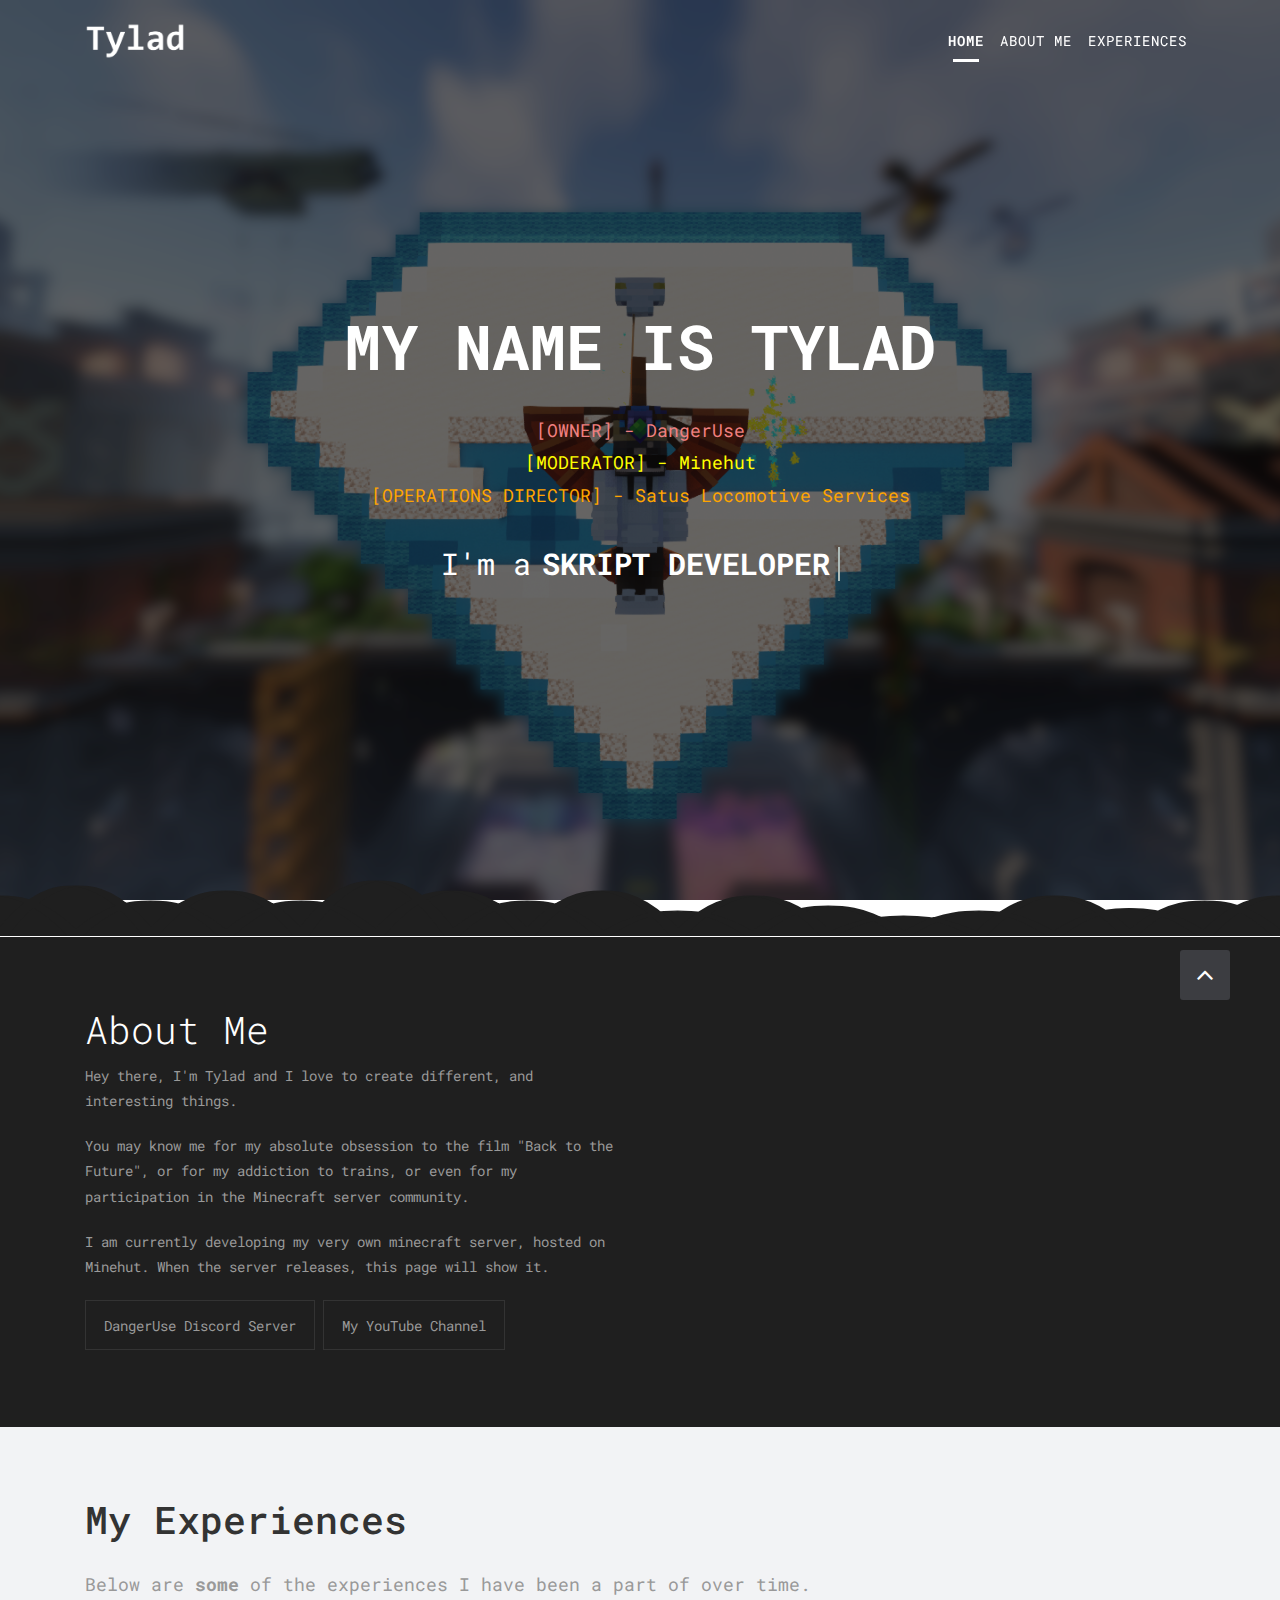
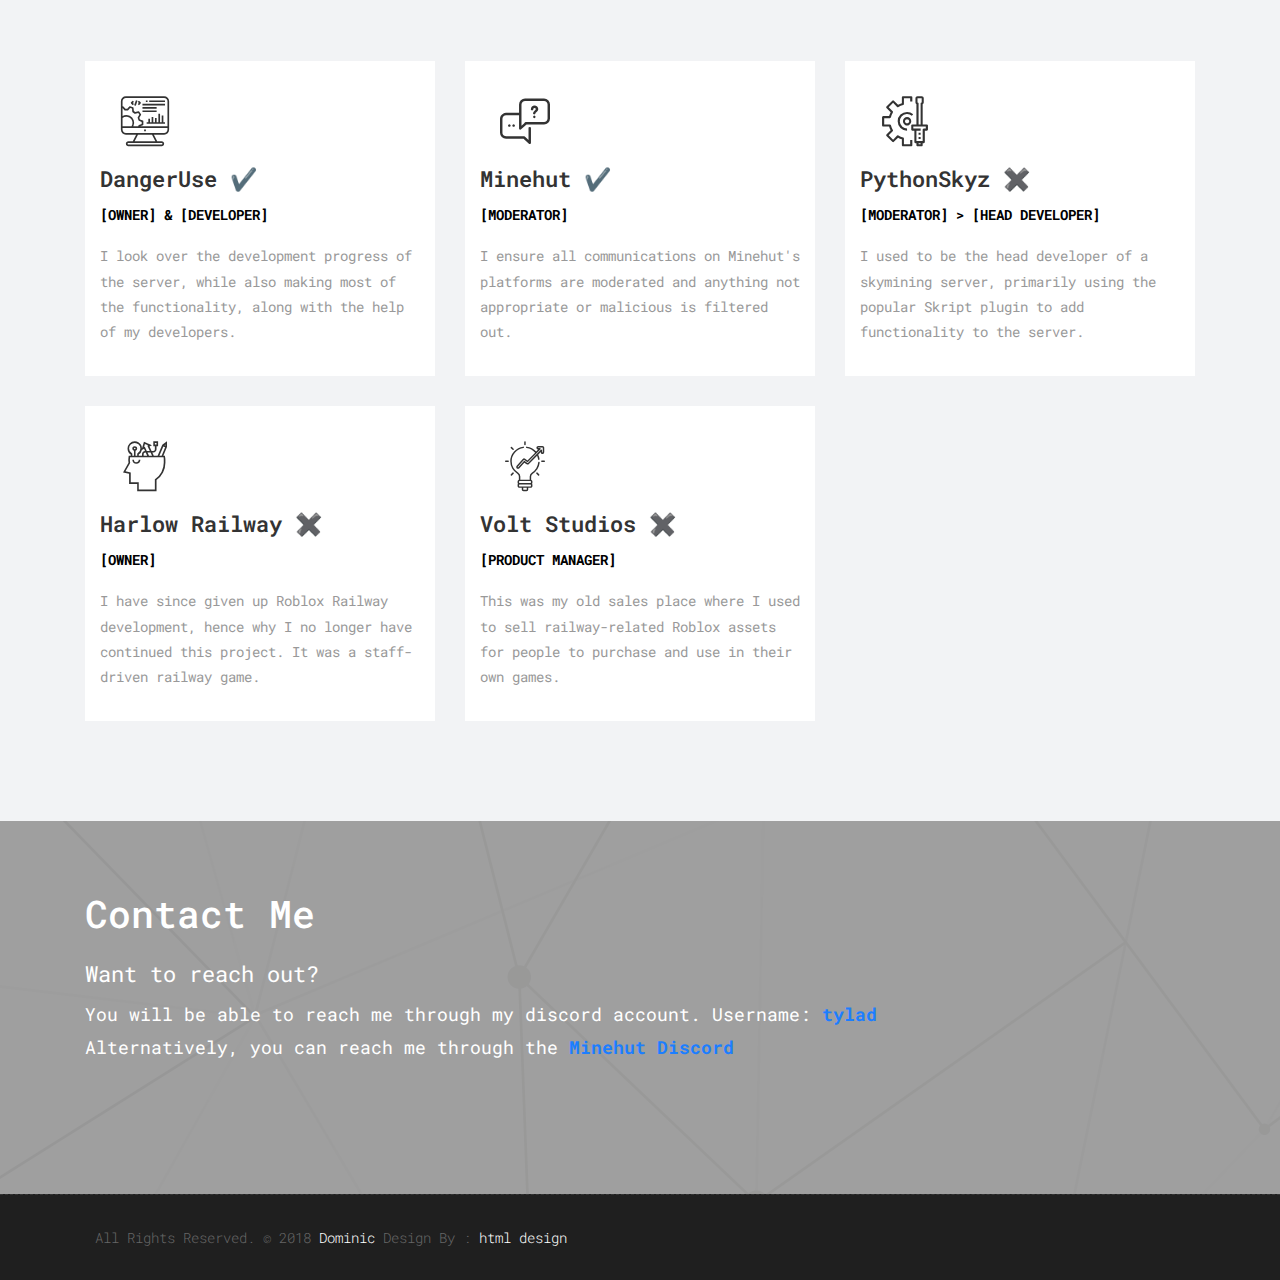
==== commit 56f14d21: "Update index.html" ====
--- a/index.html
+++ b/index.html
@@ -11,7 +11,8 @@
      <!-- Site Metas -->
     <title>tylad.me</title>  
     <meta name="keywords" content="">
-    <meta name="description" content="">
+    <meta name="description" content="Hi! I'm Tylad, and this is my personal website.">
+    <meta name="twitter:image" content="https://github.com/TyladYT/TyladYT.github.io/blob/main/uploads/banner-01.png?raw=true">
     <meta name="author" content="">
 
     <!-- Site Icons -->
@@ -76,6 +77,7 @@
 			<p>
                 <span style="color: lightcoral;">[OWNER] - DangerUse</span>
                 <span style="color: yellow;"><br>[MODERATOR] - Minehut</span>
+                <span style="color:orange"><br>[OPERATIONS DIRECTOR] - Satus Locomotive Services</span>
             </p>
 			<h3 class="cd-headline clip is-full-width">
 				<span>I'm a </span>
@@ -277,4 +279,4 @@
     <script src="js/jquery.vide.js"></script>
 
 </body>
-</html>+</html>
--- a/css/responsive.css
+++ b/css/responsive.css
@@ -0,0 +1,150 @@
+/******************************************
+    Version: 1.0
+/****************************************** */
+
+@media only screen and (min-width: 992px) and (max-width: 1199px) {}
+@media (min-width: 768px) and (max-width: 991px) {
+	#mainNav {
+		background-color: #333333;
+	}
+	.navbar-dark .navbar-brand{
+		width: 55%;
+	}
+	.navbar-dark .navbar-nav .nav-link::after{
+		display: none;
+	}
+	.navbar-dark .navbar-toggler{
+		color: rgba(255,255,255);
+		border-color: rgba(255,255,255);
+	}
+	.heading h1{
+		font-size: 28px;
+	}
+	.heading p{
+		font-size: 14px;
+	}
+	.cd-headline.clip span{
+		font-size: 20px;
+	}
+	.section-title h3{
+		font-size: 28px;
+	}
+	.section-title p{
+		font-size: 14px;
+	}
+	#clouds{
+		margin-top: -35%;
+	}
+	.message-box{
+		margin-bottom: 30px;
+	}
+	.filter-button-group button{
+		padding: 12px 27px;
+	}
+	.filter-button-group{
+		text-align: center !important;
+	}
+	.post-box{
+		margin-bottom: 30px;
+	}
+	.footer-distributed .footer-left{
+		text-align: center;
+	}
+}
+@media (max-width: 767px) {
+	#mainNav {
+		background-color: #333333;
+	}
+	.navbar-dark .navbar-brand{
+		width: 55%;
+	}
+	.navbar-dark .navbar-nav .nav-link::after{
+		display: none;
+	}
+	.navbar-dark .navbar-toggler{
+		color: rgba(255,255,255);
+		border-color: rgba(255,255,255);
+	}
+	.heading h1{
+		font-size: 28px;
+	}
+	.heading p{
+		font-size: 14px;
+	}
+	.cd-headline.clip span{
+		font-size: 20px;
+	}
+	.section-title h3{
+		font-size: 28px;
+	}
+	.section-title p{
+		font-size: 14px;
+	}
+	#clouds{
+		margin-top: -35%;
+	}
+	.message-box{
+		margin-bottom: 30px;
+	}
+	.filter-button-group button{
+		padding: 12px 27px;
+	}
+	.filter-button-group{
+		text-align: center !important;
+	}
+	.post-box{
+		margin-bottom: 30px;
+	}
+	.footer-distributed .footer-left{
+		text-align: center;
+	}
+}
+@media only screen and (min-width: 280px) and (max-width: 599px) {
+	#mainNav {
+		background-color: #333333;
+	}
+	.navbar-dark .navbar-brand{
+		width: 55%;
+	}
+	.navbar-dark .navbar-nav .nav-link::after{
+		display: none;
+	}
+	.navbar-dark .navbar-toggler{
+		color: rgba(255,255,255);
+		border-color: rgba(255,255,255);
+	}
+	.heading h1{
+		font-size: 28px;
+	}
+	.heading p{
+		font-size: 14px;
+	}
+	.cd-headline.clip span{
+		font-size: 20px;
+	}
+	.section-title h3{
+		font-size: 28px;
+	}
+	.section-title p{
+		font-size: 14px;
+	}
+	#clouds{
+		margin-top: -35%;
+	}
+	.message-box{
+		margin-bottom: 30px;
+	}
+	.filter-button-group button{
+		padding: 12px 27px;
+	}
+	.filter-button-group{
+		text-align: center !important;
+	}
+	.post-box{
+		margin-bottom: 30px;
+	}
+	.footer-distributed .footer-left{
+		text-align: center;
+	}
+	
+}--- a/css/custom.css
+++ b/css/custom.css
@@ -0,0 +1,2 @@
+
+/** ADD YOUR AWESOME CODES HERE **/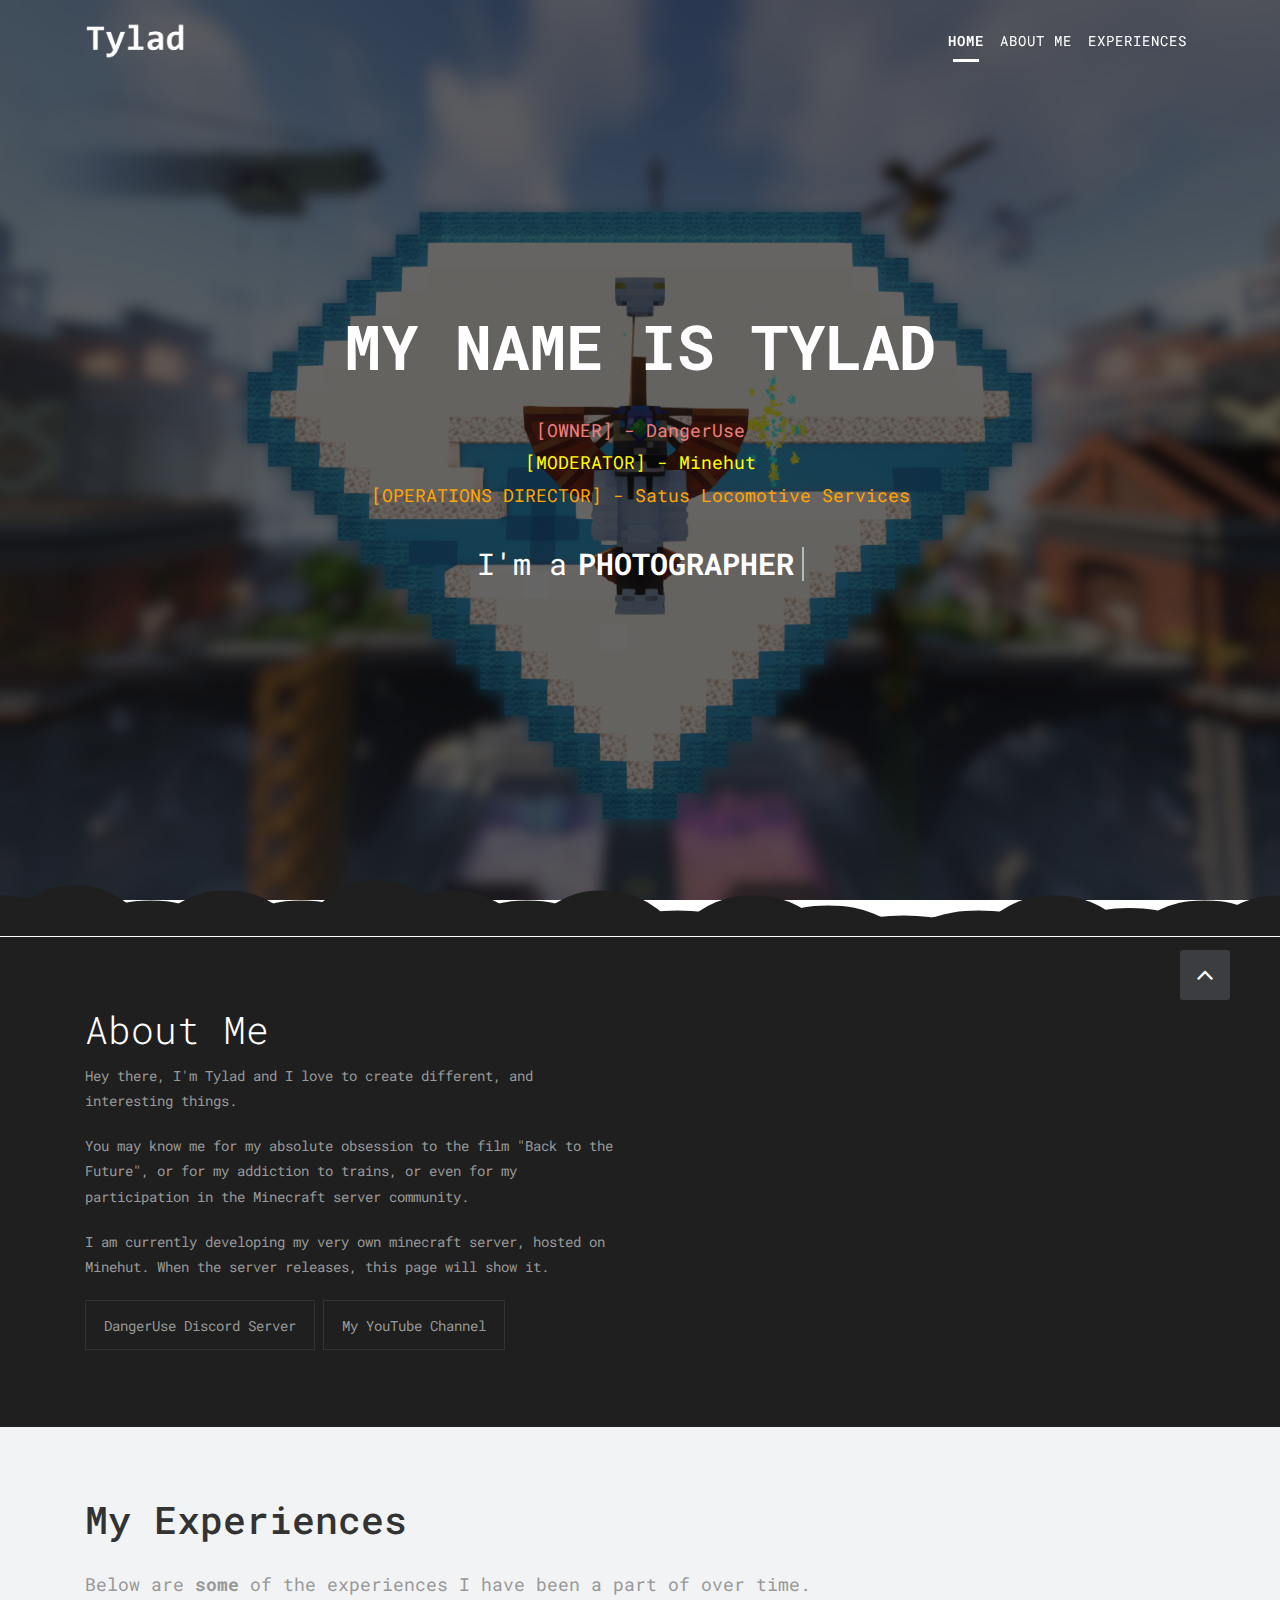
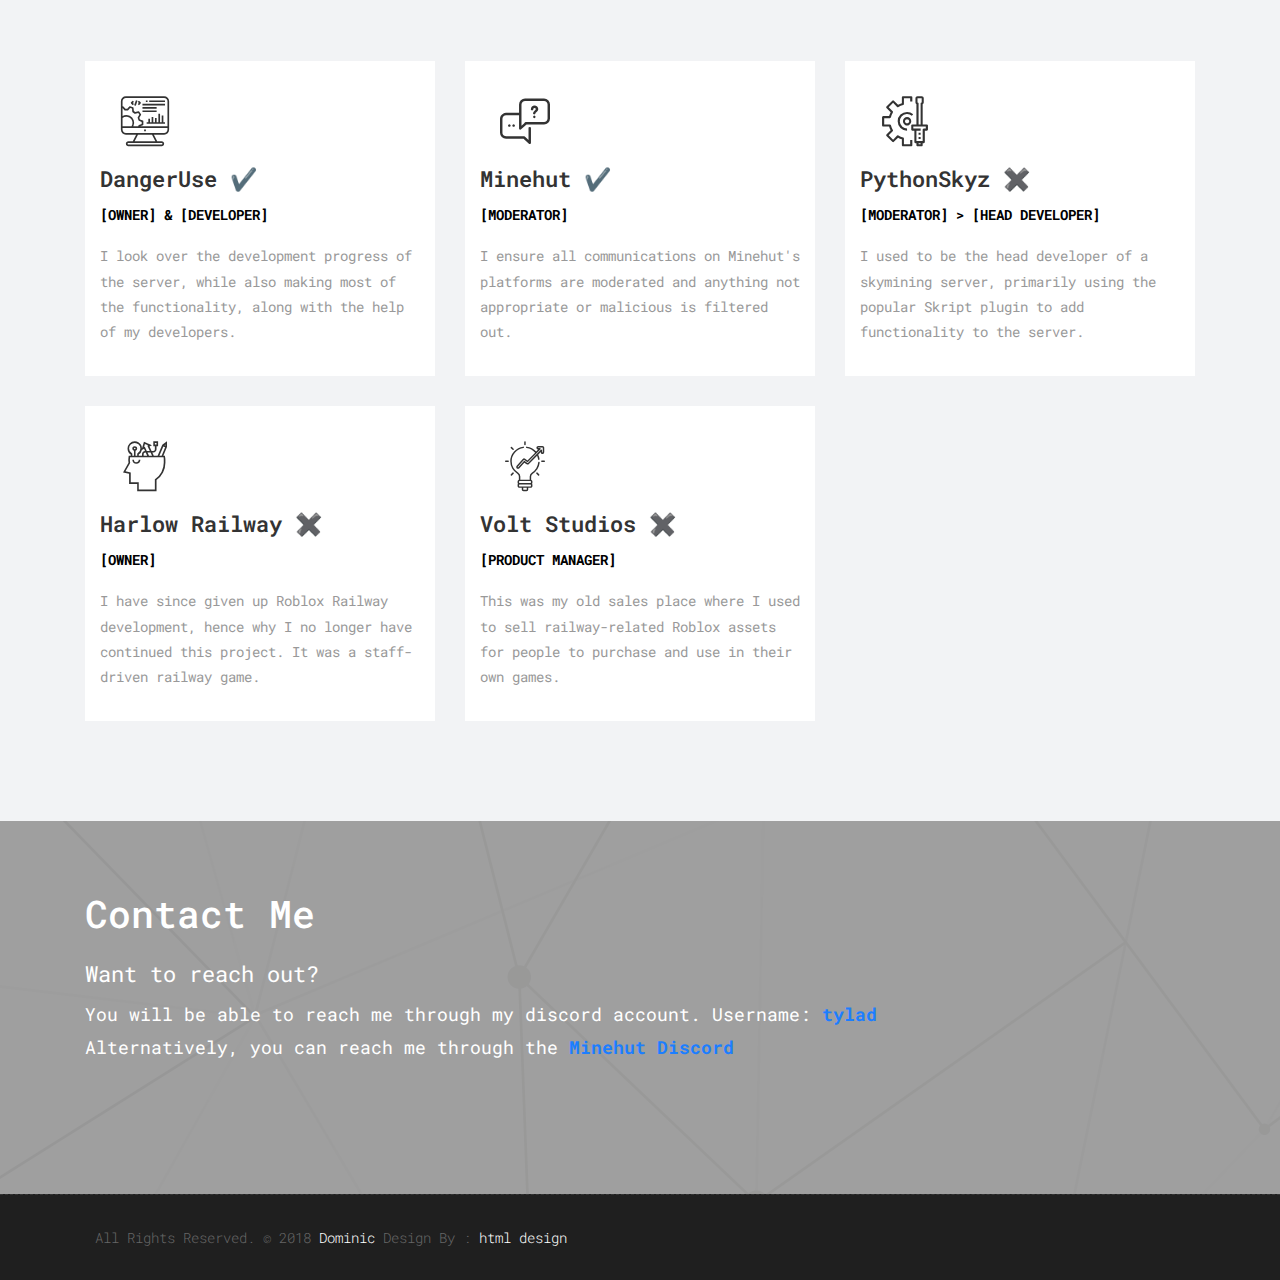
==== commit e34a8b36: "Add another thing to the changing text title screen" ====
--- a/index.html
+++ b/index.html
@@ -82,7 +82,8 @@
 			<h3 class="cd-headline clip is-full-width">
 				<span>I'm a </span>
 				<span class="cd-words-wrapper">
-					<b class="is-visible">Skript Developer</b>
+					<b class="is-visible">Photographer</b>
+					<b>Skript Developer</b>
 					<b>Roblox Developer</b>
 					<b>Graphic Designer</b>
 				</span>
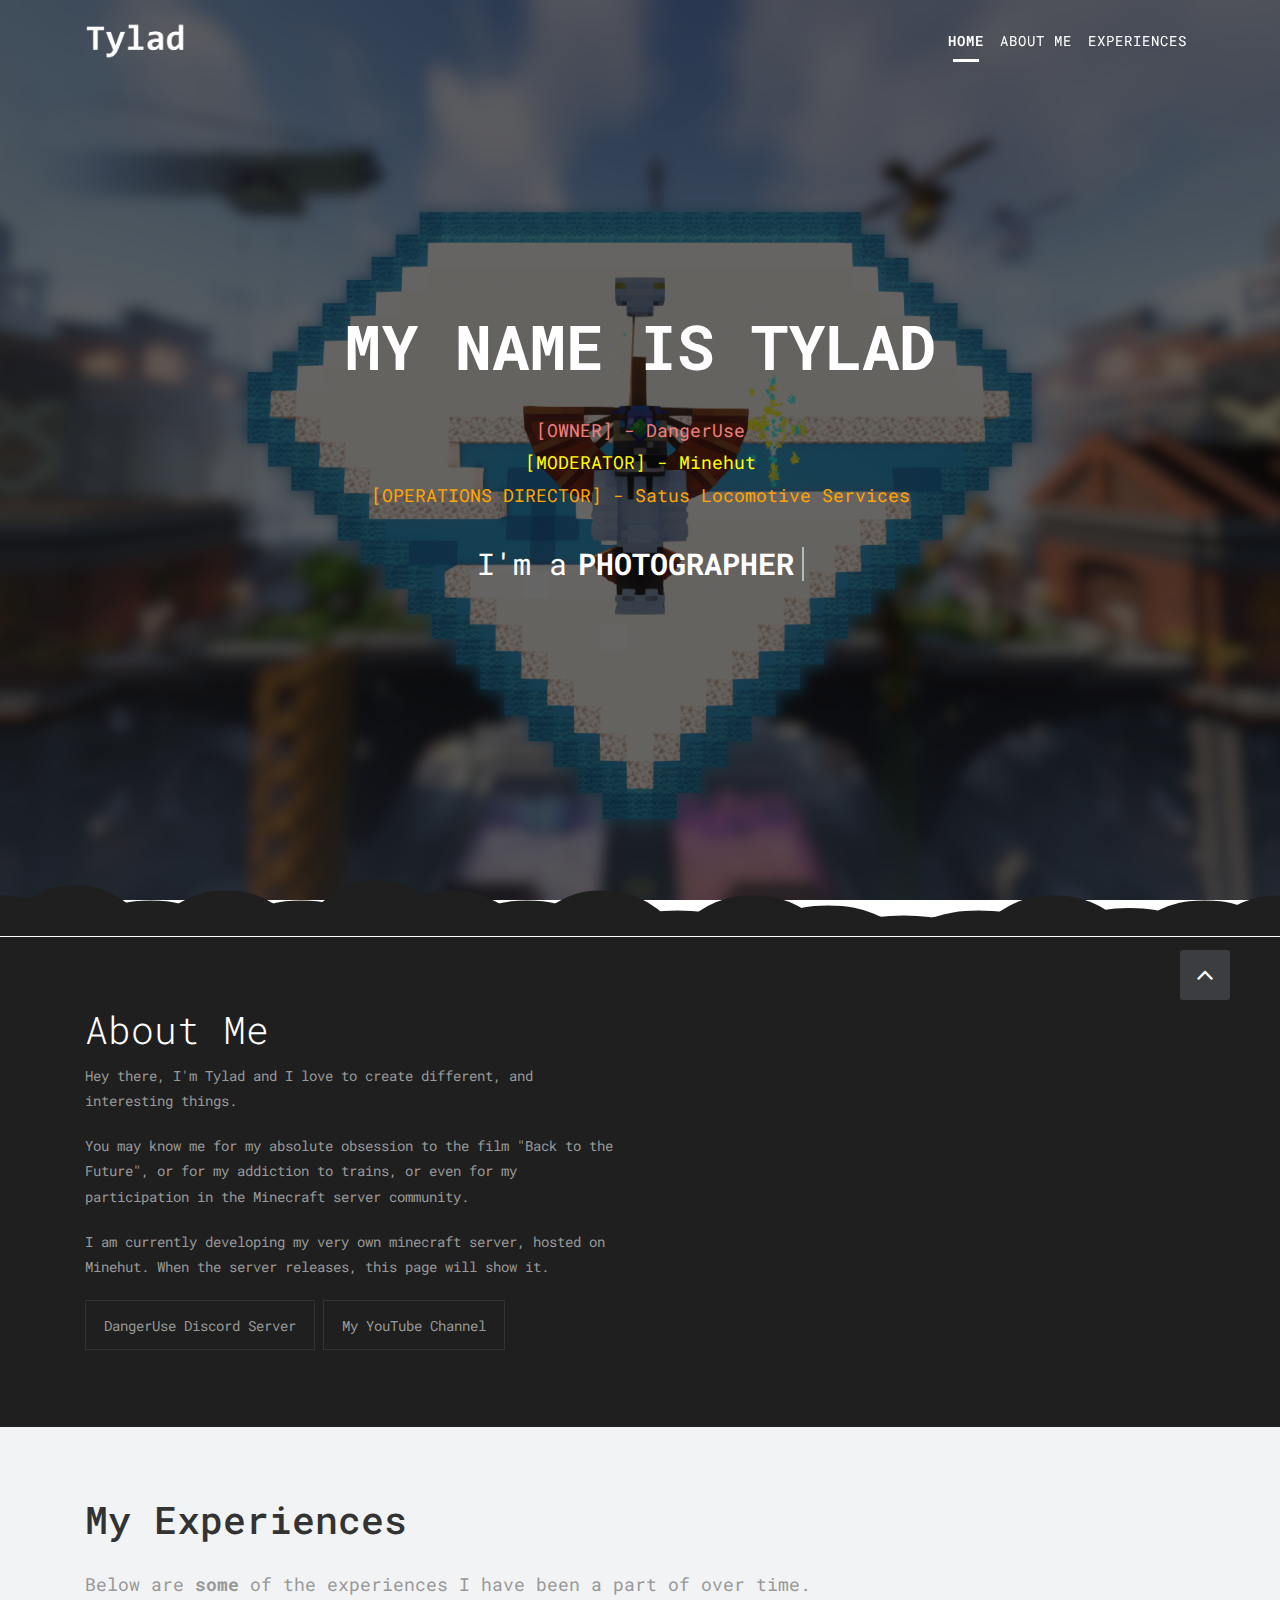
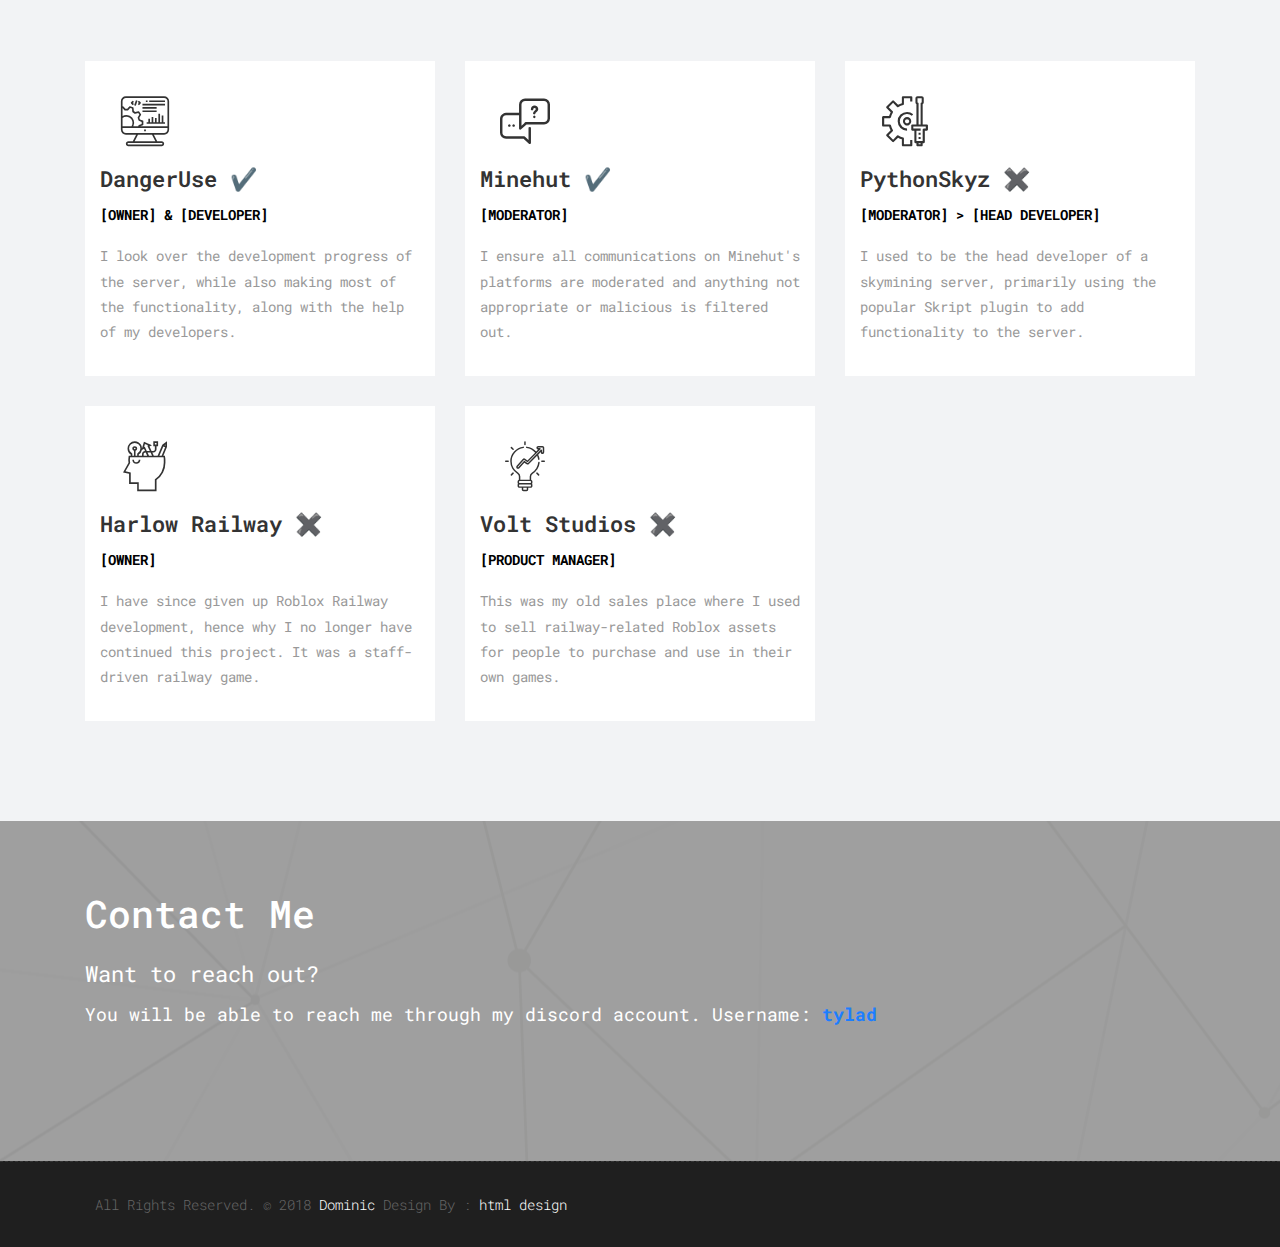
==== commit 7cc6b4c6: "Change some text" ====
--- a/index.html
+++ b/index.html
@@ -83,9 +83,8 @@
 				<span>I'm a </span>
 				<span class="cd-words-wrapper">
 					<b class="is-visible">Photographer</b>
-					<b>Skript Developer</b>
-					<b>Roblox Developer</b>
-					<b>Graphic Designer</b>
+					<b>Developer</b>
+					<b>nerd</b>
 				</span>
 			</h3>
 		</div>
@@ -209,7 +208,6 @@
                 <h2 style="color: #fff;">Want to reach out?</h2>
                 <p>
                     You will be able to reach me through my discord account. Username: <b style="color: #1c7eff;">tylad</b>
-                    <br>Alternatively, you can reach me through the <a href="https://discord.gg/minehut" style="color: #1c7eff;"><b>Minehut Discord</b></a>
                 </p>
             </div><!-- end title -->
 
